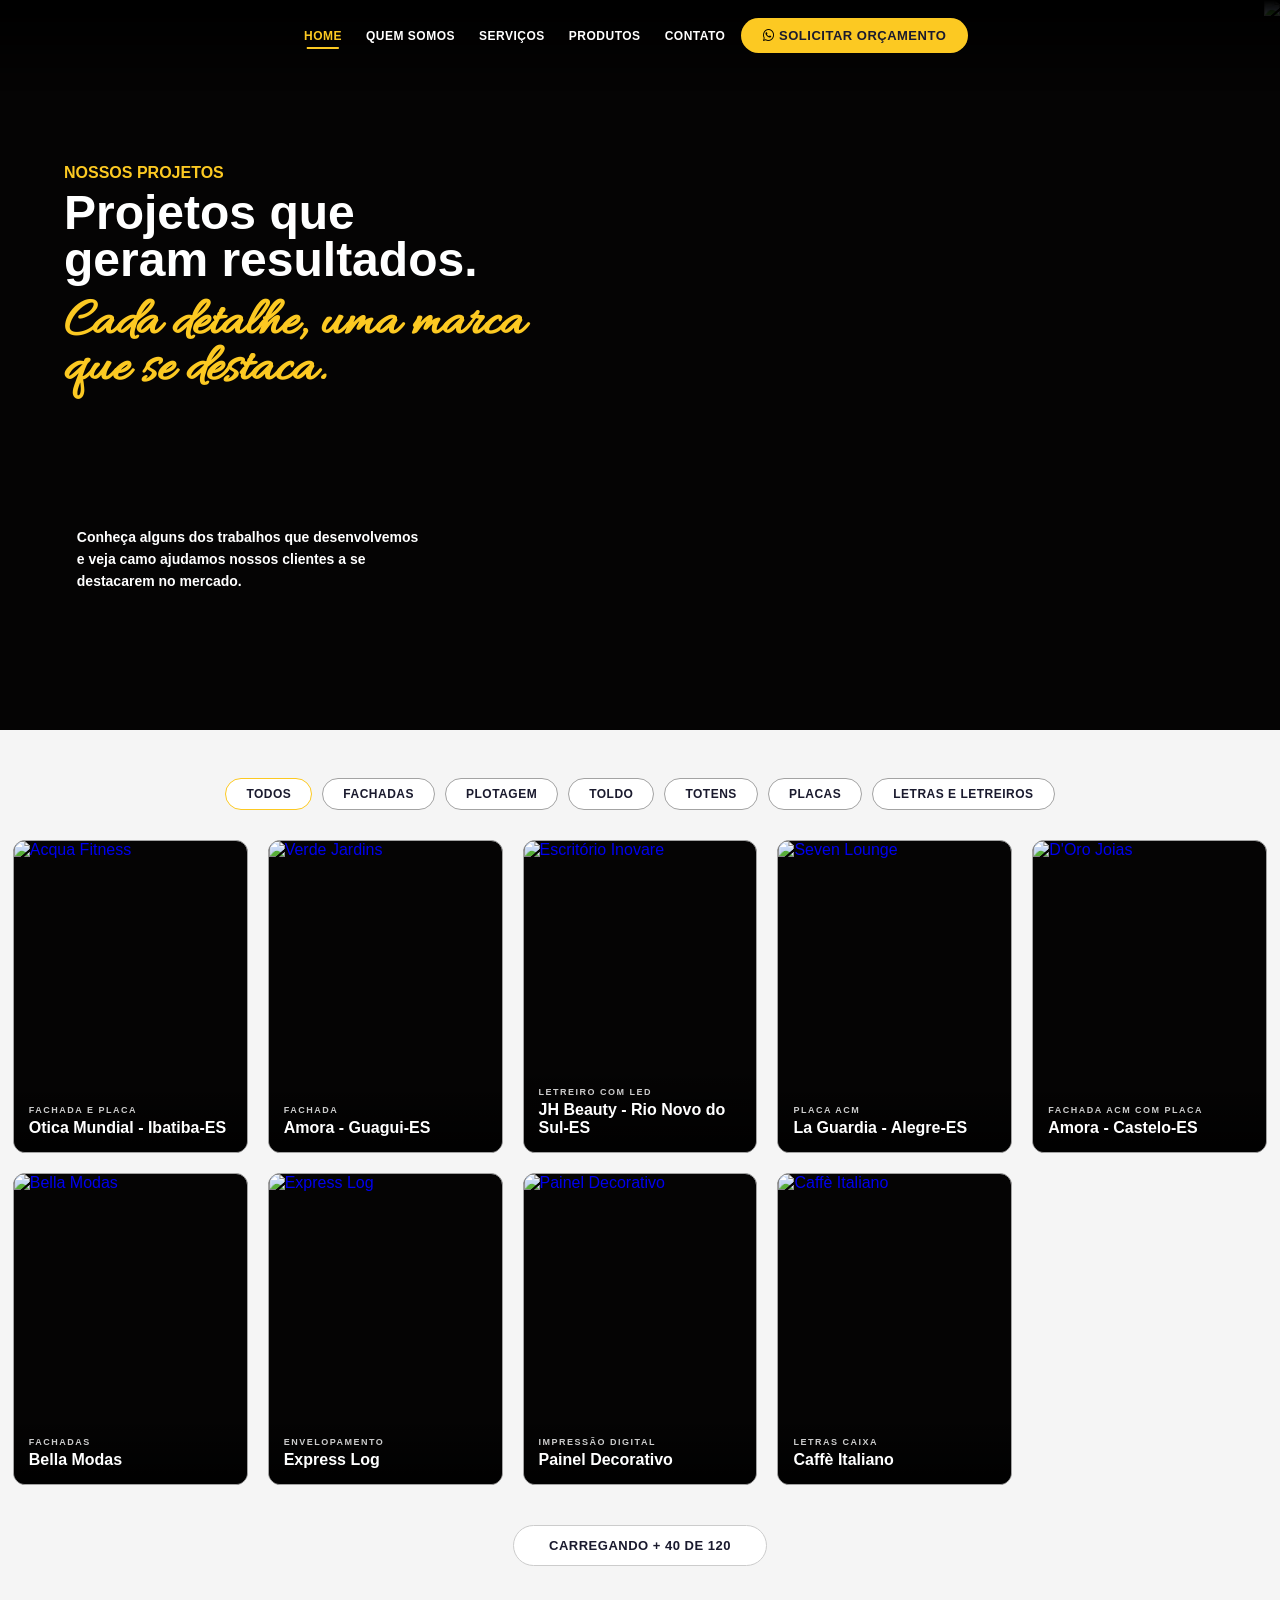
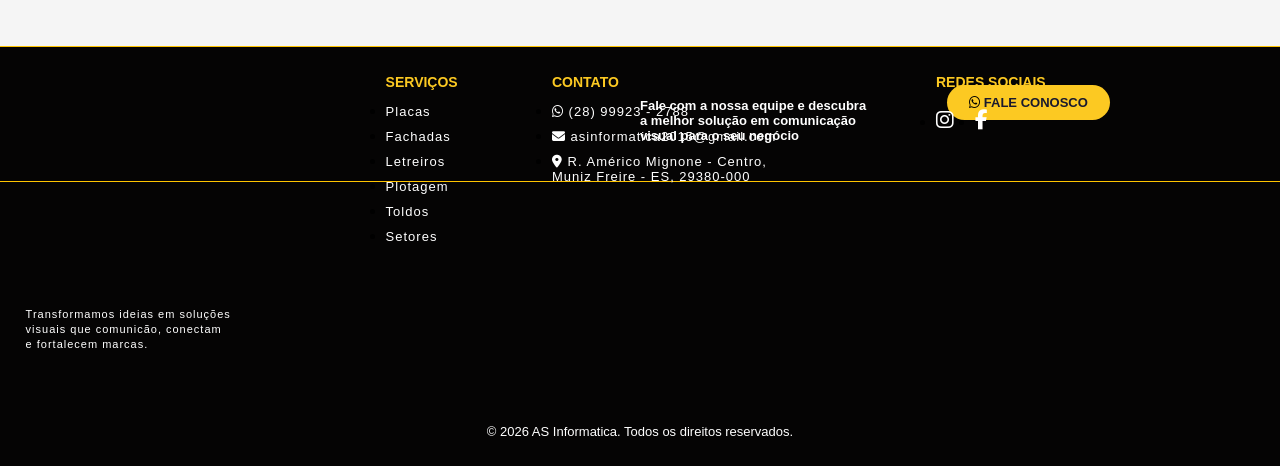
==== 2-comunicação visual projetos e serviços.html @ 256fbb38 "Add files via upload" ====
<!DOCTYPE html>
<html lang="pt-BR">

<head>
  <meta charset="UTF-8">
  <meta name="viewport" content="width=device-width, initial-scale=1.0">
  <title>Projetos comunicação visual</title>

  <link rel="stylesheet" href="./1-ESTILO/SETORES/GERAL/1-CSS/barra navegação.css">
  <link rel="stylesheet" href="./1-ESTILO/SETORES/GERAL/1-CSS/1-estilo geral.css">
  <link rel="stylesheet" href="./1-ESTILO/SETORES/2-COMUNICAÇÃO VISUAL/2-PROJETOS/rodape.css">
  <link rel="stylesheet" href="./1-ESTILO/SETORES/1-CSS/barra navegação.css">
  <link rel="stylesheet" href="./1-ESTILO/SETORES/2-COMUNICAÇÃO VISUAL/2-PROJETOS/1-parte.css">
  <link rel="stylesheet" href="./1-ESTILO/SETORES/2-COMUNICAÇÃO VISUAL/2-PROJETOS/conteiner de img.css">
  <!--bibliotecas-->
  <link rel="stylesheet" href="https://cdnjs.cloudflare.com/ajax/libs/font-awesome/6.5.2/css/all.min.css">
  <link rel="stylesheet" href="https://cdnjs.cloudflare.com/ajax/libs/font-awesome/6.5.1/css/all.min.css">

  <!--FONTES-->
  <link href="https://fonts.googleapis.com/css2?family=Allura&display=swap" rel="stylesheet">

  <base target="_blank">
</head>

<body>
  <!--NAVEGAÇÃO-->
  <nav class="main-nav">
    <div class="main-nav-inner">
      <img class="logo-pagina" src="./IMGs/LOGO COMUNICAÇÂO VISUAL.png" alt="">
      <ul class="nav-links">
        <li><a href="./index.html" class="active">Home</a></li>
        <li><a href="./3-sobre a loja.html">Quem Somos</a></li>
        <li><a href="./2-serviços feitos.html">Serviços</a></li>
        <li><a href="./2-setores.html">Produtos</a></li>
        <li><a href="#footer">Contato</a></li>
        <li><a href="https://wa.me/5528999232788?text=Olá!%20Gostaria%20de%20um%20orçamento." class="cta-btn"><i
              class="fab fa-whatsapp" style="color: #000000;"></i> Solicitar Orçamento</a></li>
      </ul>
    </div>
  </nav>

  <!--INICIO-->
  <div class="inc">
    <img class="fundo-inc" src="./IMGs/SETORES/COMUNICAÇÃO VISUAL/INICIO/fundo-inc.png">

    <div class="frase-inc-txt">
      <h1 class="inc-1">
        NOSSOS PROJETOS
      </h1>
      <h2 class="inc-2">
        Projetos que</br>
        geram resultados.</br>
      </h2>
      <h3 class="inc-3">
        Cada detalhe, uma marca</br>
        que se destaca.
      </h3>
    </div>

    <h3 class="descrição">
      Conheça alguns dos trabalhos que desenvolvemos <br>
      e veja camo ajudamos nossos clientes a se <br>
      destacarem no mercado.
    </h3>
  </div>

  <div class="pt-central">
    <!--conteiner de imagens-->
    <div class="gallery-container">
      <!-- Filtros -->
      <div class="gallery-filters">
        <button class="filter-btn active" data-filter="all">Todos</button>
        <button class="filter-btn" data-filter="fachada">Fachadas</button>
        <button class="filter-btn" data-filter="envelopamento">Plotagem</button>
        <button class="filter-btn" data-filter="toldo">Toldo</button>
        <button class="filter-btn" data-filter="totem">Totens</button>
        <button class="filter-btn" data-filter="placa">Placas</button>
        <button class="filter-btn" data-filter="letra">Letras e Letreiros</button>
      </div>

      <!-- Grid de Imagens -->
      <div class="gallery-grid" id="galleryGrid">
        <!-- Card 1 -->
        <a href="#" class="gallery-card" data-category="fachada">
          <img src="./IMGs/PROJETOS.SERVIÇOS/OTICA MUNDIAL IBATIBA.png" alt="Acqua Fitness">
          <div class="gallery-card-overlay">
            <div class="gallery-card-tag">Fachada e placa</div>
            <h3 class="gallery-card-title">Otica Mundial - Ibatiba-ES</h3>
          </div>
        </a>

        <!-- Card 2 -->
        <a href="#" class="gallery-card" data-category="fachada">
          <img src="./IMGs/PROJETOS.SERVIÇOS/AMORA GUAÇUI.png" alt="Verde Jardins">
          <div class="gallery-card-overlay">
            <div class="gallery-card-tag">Fachada</div>
            <h3 class="gallery-card-title">Amora - Guagui-ES</h3>
          </div>
        </a>

        <!-- Card 3 -->
        <a href="#" class="gallery-card" data-category="letra">
          <img src="./IMGs/PROJETOS.SERVIÇOS/JOICE RIO NOVO.png" alt="Escritório Inovare">
          <div class="gallery-card-overlay">
            <div class="gallery-card-tag">Letreiro com LED</div>
            <h3 class="gallery-card-title">JH Beauty - Rio Novo do Sul-ES</h3>
          </div>
        </a>

        <!-- Card 4 -->
        <a href="#" class="gallery-card" data-category="placa">
          <img src="./IMGs/PROJETOS.SERVIÇOS/LA GUARDIA.jpg" alt="Seven Lounge">
          <div class="gallery-card-overlay">
            <div class="gallery-card-tag">Placa ACM</div>
            <h3 class="gallery-card-title">La Guardia - Alegre-ES</h3>
          </div>
        </a>

        <!-- Card 5 -->
        <a href="#" class="gallery-card" data-category="fachada">
          <img src="./IMGs/PROJETOS.SERVIÇOS/AMORA ALEGRE.jpeg" alt="D'Oro Joias">
          <div class="gallery-card-overlay">
            <div class="gallery-card-tag">Fachada ACM com Placa</div>
            <h3 class="gallery-card-title">Amora - Castelo-ES</h3>
          </div>
        </a>

        <!-- Card 6 -->
        <a href="#" class="gallery-card" data-category="fachada">
          <img src="https://images.unsplash.com/photo-1556742049-0cfed4f6a45d?w=600&h=450&fit=crop" alt="Bella Modas">
          <div class="gallery-card-overlay">
            <div class="gallery-card-tag">Fachadas</div>
            <h3 class="gallery-card-title">Bella Modas</h3>
          </div>
        </a>

        <!-- Card 7 -->
        <a href="#" class="gallery-card" data-category="envelopamento">
          <img src="https://images.unsplash.com/photo-1586528116311-ad8dd3c8310d?w=600&h=450&fit=crop"
            alt="Express Log">
          <div class="gallery-card-overlay">
            <div class="gallery-card-tag">Envelopamento</div>
            <h3 class="gallery-card-title">Express Log</h3>
          </div>
        </a>

        <!-- Card 8 -->
        <a href="#" class="gallery-card" data-category="impressao">
          <img src="https://images.unsplash.com/photo-1541701494587-cb58502866ab?w=600&h=450&fit=crop"
            alt="Painel Decorativo">
          <div class="gallery-card-overlay">
            <div class="gallery-card-tag">Impressão Digital</div>
            <h3 class="gallery-card-title">Painel Decorativo</h3>
          </div>
        </a>

        <!-- Card 9 -->
        <a href="#" class="gallery-card" data-category="letra">
          <img src="https://images.unsplash.com/photo-1554118811-1e0d58224f24?w=600&h=450&fit=crop"
            alt="Caffè Italiano">
          <div class="gallery-card-overlay">
            <div class="gallery-card-tag">Letras Caixa</div>
            <h3 class="gallery-card-title">Caffè Italiano</h3>
          </div>
        </a>
      </div>

      <!-- Botão Carregar Mais -->
      <div class="gallery-load-more">
        <button class="load-more-btn" id="loadMoreBtn">Carregando + 40 de 120</button>
      </div>
    </div>



  <!--RODA PE-->
  <footer class="footer" id="footer">
    <div class="frase-do-balacubaco">

      <img src="./IMGs/RODA PE/FRASE DO BALACU BACO.png" alt="">

      <h1 class="divog">Fale com a nossa equipe e descubra</br>
        a melhor solução em comunicação </br>
        visual para o seu negócio
      </h1>

      <a href="https://wa.me/5528999232788?text=Olá!%20Gostaria%20de%20um%20orçamento." class="fcn-btn"><i
          class="fab fa-whatsapp" style="color: #000000;"></i><strong> FALE CONOSCO</strong></a>
    </div>

    <img class="logo-footer" src="./IMGs/LOGO COMUNICAÇÂO VISUAL.png" alt="">
    <p class="texto-footer">
      Transformamos ideias em soluções</br>
      visuais que comunicão, conectam</br>
      e fortalecem marcas.
    </p>

    <nav class="main-footer">
      <div class="main-footer-inner">
        <ul class="footer-links">
          <h1>SERVIÇOS</h1>
          <li><a href="#">
              <p>Placas</p>
            </a></li>
          <li><a href="#">
              <p>Fachadas</p>
            </a></li>
          <li><a href="#">
              <p>Letreiros</p>
            </a></li>
          <li><a href="#">
              <p>Plotagem</p>
            </a></li>
          <li><a href="#">
              <p>Toldos</p>
            </a></li>
          <li><a href="#">
              <p>Setores</p>
            </a></li>
        </ul>
      </div>
    </nav>

    <nav class="main-footer">
      <div class="main-footer-ct-inner">
        <ul class="footer-links">
          <h1>CONTATO</h1>
          <li><a href="https://wa.me/5528999232788?text=Olá!%20Gostaria%20de%20um%20orçamento.">
              <p><i class="fab fa-whatsapp"></i> (28) 99923 - 2788</p>
            </a></li>
          <li><a href="https://mail.google.com/mail/?view=cm&fs=1&to=asinformatica2015@gmail.com">
              <p><i class="fa-solid fa-envelope"></i> asinformatica2015@gmail.com</p>
            </a></li>
          <li><a
              href="https://www.google.com/maps/place/As+Inform%C3%A1tica/@-20.462648,-41.4161125,17z/data=!4m6!3m5!1s0xbbd2ee4f035f2b:0x9e2e25064c777d03!8m2!3d-20.4624771!4d-41.4142135!16s%2Fg%2F11fmpfjhr2?entry=ttu&g_ep=EgoyMDI2MDcwNy4wIKXMDSoASAFQAw%3D%3D">
              <p><i class="fa-solid fa-location-dot"></i> R. Américo Mignone - Centro, </br> Muniz Freire - ES,
                29380-000 </p>
            </a></li>
        </ul>
      </div>
    </nav>

    <nav class="main-footer">
      <div class="main-footer-rc-inner">
        <ul class="footer-links">
          <h1>REDES SOCIAIS</h1>
          <div>
            <li><a href="">
                <p><i class="fa-brands fa-instagram"></i></p>
              </a></li>
            <li><a href="">
                <p><i class="fa-brands fa-facebook-f"></i></p>
              </a></li>
          </div>
        </ul>
      </div>
    </nav>

    <div class="altoria">
      <p>&copy; 2026 AS Informatica. Todos os direitos reservados.</p>
    </div>
  </footer>
  </div>
  <script src="./1-ESTILO/SETORES/2-JS/nav.js"></script>

  <script>
    // Filtro de categorias
    const filterBtns = document.querySelectorAll('.filter-btn');
    const galleryCards = document.querySelectorAll('.gallery-card');

    filterBtns.forEach(btn => {
      btn.addEventListener('click', () => {
        // Atualiza botão ativo
        filterBtns.forEach(b => b.classList.remove('active'));
        btn.classList.add('active');

        const filter = btn.dataset.filter;

        galleryCards.forEach(card => {
          if (filter === 'all' || card.dataset.category === filter) {
            card.style.display = 'block';
            setTimeout(() => {
              card.style.opacity = '1';
              card.style.transform = 'scale(1)';
            }, 50);
          } else {
            card.style.opacity = '0';
            card.style.transform = 'scale(0.9)';
            setTimeout(() => {
              card.style.display = 'none';
            }, 300);
          }
        });
      });
    });

    // Animação inicial
    galleryCards.forEach((card, index) => {
      card.style.opacity = '0';
      card.style.transform = 'translateY(20px)';
      card.style.transition = 'opacity 0.5s ease, transform 0.5s ease';
      setTimeout(() => {
        card.style.opacity = '1';
        card.style.transform = 'translateY(0)';
      }, index * 100);
    });
  </script>
</body>

</html>
---- 1-ESTILO/SETORES/GERAL/1-CSS/barra navegação.css ----
.main-nav {
    background: var(--barra-nav);
    position: fixed;
    width: 100%;
    height: 10.1%;
    left: 0;
    top: 0;
    z-index: 1000;
  }

  .main-nav-inner {
    display: flex;
    justify-content: space-between;
    align-items: center;
    padding: 0 20px;
    height: 70px;
  }

  /* Logo */
  .logo-pagina {
    margin-left: -1%;
    width: 22%;
    display: flex;
    align-items: center;
    gap: 12px;
    text-decoration: none;
  }

  /* Nav Links */
  .nav-links {
    display: flex;
    list-style: none;
    gap: 8px;
    align-items: center;
    position: absolute;
    left: 20%;
  }

  .nav-links li {
    position: relative;
  }

  .nav-links a {
    text-decoration: none;
    color: var(--letras-barra-nav);
    font-size: 12px;
    font-weight: 600;
    text-transform: uppercase;
    letter-spacing: 0.5px;
    padding: 8px 8px;
    border-radius: 6px;
    transition: all 0.3s ease;
    position: relative;
    font-family: Arial, Helvetica, sans-serif !important;
  }

  .nav-links a::after {
    content: '';
    position: absolute;
    bottom: 2px;
    left: 50%;
    width: 0;
    height: 2px;
    background: var(--laranja);
    transition: all 0.3s ease;
    transform: translateX(-50%);
  }

  .nav-links a:hover {
    color: var(--laranja);
  }

  .nav-links a:hover::after {
    width: 60%;
  }

  .nav-links a.active {
    color: var(--laranja);
  }

  .nav-links a.active::after {
    width: 60%;
  }

  /* CTA Button */
  .cta-btn {
    font-size: 13px !important;

    background: var(--laranja);
    color: var(--letras-escuras) !important;
    padding: 10px 22px !important;
    border-radius: 25px !important;
    transition: all 0.3s ease !important;
    align-items: center;
    text-align: center;

    cursor: pointer;
  }

  .cta-btn::after {
    display: none !important;
  }

  .cta-btn:hover {
    background: var(--laranja-hover);
  }
---- 1-ESTILO/SETORES/GERAL/1-CSS/1-estilo geral.css ----
:root {
    --laranja: rgb(252, 201, 34);
    --laranja-hover: rgb(255, 217, 92);
    --barra-nav: linear-gradient(0, #ffffff00 0%, rgb(0, 0, 0) 100%);
    --letras-barra-nav: rgb(255, 255, 255);
    --fundo: rgb(245, 245, 245);
    --letras-escuras: #1a1a2e;
    --fundo-serviços: rgb(255, 255, 255);
    --divisa-serviços: #e0e0e0;

    --letras-cinzas: #666;
    --letras-brancas: rgb(255, 255, 255);
    --letra-laranja: rgb(252, 201, 34);
    /*--letra-laranja: #EB7601;*/

    --fundo-rodape: rgb(5, 4, 4);
    --borda-botão: 1px solid rgb(163, 163, 163);
    --branco: white;
    --prata: #ccc;
    --preto: black;
    --cobalto: #2a2e38;
    --verde-esmeralda: #4ade80;

    --borda-setores: 7px;
  }

  body {
    background: var(--fundo);
  }

  html {
    scrollbar-width: none;
    -ms-overflow-style: none;
  }

  html::-webkit-scrollbar {
    display: none;
  }
---- 1-ESTILO/SETORES/2-COMUNICAÇÃO VISUAL/2-PROJETOS/rodape.css ----
.footer {
    position: relative;

    /* REMOVIDO: position: absolute; top: 207.4%; left: 0; */
    background: var(--fundo-rodape);
    width: 100%;
    min-height: 400px;
    padding-bottom: 20px;
}

  .footer .frase-do-balacubaco {
    width: 100%;
    height: 32%;

    border-bottom: 1px solid #ffc400;
    border-top: 1px solid #ffc400;

    position: absolute;
    left: 0;
    top: 0;

    border-bottom-right-radius: solid 2px red;
  }

  .footer .frase-do-balacubaco img {
    width: 50%;
    position: absolute;
    left: 0;
    top: 0;
  }

  .footer .frase-do-balacubaco .divog {
    margin-left: 50%;
    margin-top: 4%;

    color: white;
    font-family: Arial, Helvetica, sans-serif;
    font-size: 13px;
  }

  .footer .frase-do-balacubaco .fcn-btn {
    text-decoration: none;
    background: var(--laranja);
    color: var(--letras-escuras) !important;

    padding: 10px 22px !important;
    border-radius: 25px !important;

    transition: all 0.3s ease !important;

    position: absolute;
    top: 28%;
    left: 74%;
    align-items: center;
    text-align: center;

    font-size: 13px !important;
    font-family: Arial, Helvetica, sans-serif;

    cursor: pointer;
  }

  .footer .frase-do-balacubaco .fcn-btn:hover {
    background: var(--laranja-hover);
  }

  /*meio rodape*/
  .logo-footer {
    position: absolute;
    top: 34.2%;
    left: 0;
    width: 25.5%;
  }

  .texto-footer {
    position: absolute;
    top: 59.5%;
    left: 2%;
    color: white;
    font-family: Arial, Helvetica, sans-serif;
    font-size: 11px;
    line-height: 15px;
    letter-spacing: 1px;
  }

  .main-footer-inner {
    position: absolute;
    top: 207.04%;
    left: 0;
    margin-top: -67%;
    margin-left: 27%;
  }

  .main-footer-ct-inner {
    position: absolute;
    top: 207.04%;
    left: 0;
    margin-top: -67%;
    margin-left: 40%;
  }

  .main-footer-rc-inner {
    position: absolute;
    top: 207.04%;
    left: 0;
    margin-top: -67%;
    margin-left: 70%;
  }

  .main-footer-rc-inner .footer-links div {
    display: flex;
    align-items: center;
    gap: 20px;
  }

  .main-footer-rc-inner .footer-links div li a p i {
    font-size: 20px;
  }

  .footer-links h1 {
    color: var(--laranja);

    font-size: 14px;
    font-family: Arial, Helvetica, sans-serif;
  }

  .footer-links p {
    text-decoration: none;

    color: white;
    margin: 8px 0px;
    letter-spacing: 1px;
    font-size: 13px;
    font-family: Arial, Helvetica, sans-serif;
  }

  .footer-links a {
    text-decoration: none;
  }

  .footer .altoria {
    position: absolute;
    top: 93%;
    left: 0%;


    width: 100%;
    height: 7%;

    text-align: center;
  }

  .footer .altoria p {
    margin-top: -1%;
    color: white;
    background: var(--fundo-rodape);

    font-size: 13px;
    font-family: Arial, Helvetica, sans-serif;
  }
---- 1-ESTILO/SETORES/2-COMUNICAÇÃO VISUAL/2-PROJETOS/1-parte.css ----
.inc {
    position: absolute;
    top: 0;
    left: 0;
    background: var(--fundo-rodape);
    width: 100%;
    height: 81.1vh;
    overflow: hidden;
}

.inc .fundo-inc {
    position: absolute;
    top: 0;
    left: 100%;
    transform: translateX(-100%);
    height: 100%;
}

  .inc .frase-inc-txt {
    position: absolute;
    top: 21%;
    left: 5%;
  }

  .inc .frase-inc-txt .inc-1 {
    font-family: Arial, Helvetica, sans-serif;
    font-size: 12pt;
    color: var(--laranja);
  }

  .inc .frase-inc-txt .inc-2 {
    margin-top: -0.5%;
    font-family: Arial, Helvetica, sans-serif;
    color: var(--branco);
    font-size: 36pt;
    line-height: 35pt;
  }

  .inc .frase-inc-txt .inc-3 {
    font-family: "allura", cursive;
    color: var(--laranja);
    font-size: 40pt;
    margin-top: -5%;
    line-height: 35pt;
  }

  .inc .descrição {
    position: absolute;
    top: 70.2%;
    left: 0;
    margin-left: 6%;
    color: white;
    font-size: 14px;
    font-family: Arial, Helvetica, sans-serif;
    line-height: 22px;
  }

.inc .ns-inc-btn {
    position: absolute;
    top: 81.4%;
    left: 0;
    margin-left: 6%;
    font-size: 11px !important;

    border: none;

    background: var(--laranja);
    color: var(--letras-escuras) !important;
    padding: 10px 12px !important;
    border-radius: 25px !important;
    transition: all 0.3s ease !important;
    align-items: center;
    text-align: center;

    cursor: pointer;
}

.inc .ns-inc-btn:hover {
    background: var(--laranja-hover);
    scale: 1.05;
}

.inc .vnp-inc-btn {
    position: absolute;
    top: 81.4%;
    left: 0;
    margin-left: 22%;
    font-size: 11px !important;

    border: 1px solid rgb(163, 163, 163);

    background: var(--fundo-rodape);
    color: var(--letras-brancas) !important;
    padding: 10px 12px !important;
    border-radius: 25px !important;
    transition: all 0.3s ease !important;
    align-items: center;
    text-align: center;

    cursor: pointer;
}

.inc .vnp-inc-btn:hover {
    background: var(--fundo-rodape);
    scale: 1.05;
}
---- 1-ESTILO/SETORES/2-COMUNICAÇÃO VISUAL/2-PROJETOS/conteiner de img.css ----
.pt-central {
    position: absolute;
    top: 82%;
    left: 0;
    width: 100%;
}

.gallery-container {
    position: relative;
    width: 98%;
    margin: 0 auto;
    padding: 40px 0;
    /* REMOVIDO: position: absolute; top: 86%; left: 1%; */
    font-family: 'Gill Sans', 'Gill Sans MT', Calibri, 'Trebuchet MS', sans-serif;
}

.gallery-filters {
    display: flex;
    flex-wrap: wrap;
    gap: 10px;
    justify-content: center;
    margin-bottom: 30px;
}

.filter-btn {
    padding: 8px 20px;
    border: var(--borda-botão);
    border-radius: 20px;
    background: var(--branco);
    color: var(--letras-escuras);
    font-size: 12px;
    font-weight: 600;
    text-transform: uppercase;
    letter-spacing: 0.5px;
    cursor: pointer;
    transition: all 0.3s ease;
    text-decoration: none;
    display: inline-block;
}

.filter-btn:hover,
.filter-btn.active {
    border-color: var(--laranja);
}

.gallery-grid {
    display: grid;
    grid-template-columns: repeat(5, 1fr);
    gap: 20px;
}

.gallery-card {
    position: relative;
    border-radius: 12px;
    overflow: hidden;
    cursor: pointer;
    transition: transform 0.3s ease, box-shadow 0.3s ease;
    text-decoration: none;
    display: block;
    background: var(--fundo-rodape);
    border: var(--borda-botão);
    aspect-ratio: 3/4;
}

.gallery-card:hover {
    transform: translateY(-5px);
    box-shadow: 0 15px 40px rgba(0, 0, 0, 0.3);
}

.gallery-card img {
    width: 100%;
    height: 100%;
    object-fit: cover;
    display: block;
    transition: transform 0.4s ease;
}

.gallery-card:hover img {
    transform: scale(1.05);
}

.gallery-card-overlay {
    position: absolute;
    bottom: 0;
    left: 0;
    right: 0;
    padding: 20px 15px 15px;
    background: linear-gradient(to top, rgba(0,0,0,0.85) 0%, rgba(0,0,0,0.4) 60%, transparent 100%);
    color: var(--letras-brancas);
}

.gallery-card-tag {
    font-size: 9px;
    font-weight: 700;
    text-transform: uppercase;
    letter-spacing: 1.5px;
    color: var(--prata);
    margin-bottom: 4px;
}

.gallery-card-title {
    font-size: 16px;
    font-weight: 600;
    color: var(--letras-brancas);
    margin: 0;
}

.gallery-load-more {
    text-align: center;
    margin-top: 40px;
    margin-bottom: 40px;
}

.load-more-btn {
    padding: 12px 35px;
    border: 1px solid var(--prata);
    border-radius: 25px;
    background: var(--branco);
    color: var(--letras-escuras);
    font-size: 13px;
    font-weight: 600;
    cursor: pointer;
    transition: all 0.3s ease;
    text-transform: uppercase;
    letter-spacing: 0.5px;
}

.load-more-btn:hover {
    border-color: var(--laranja);
}

@media (max-width: 900px) {
    .gallery-grid {
        grid-template-columns: repeat(2, 1fr);
    }
}

@media (max-width: 600px) {
    .gallery-grid {
        grid-template-columns: 1fr;
    }
    .gallery-filters {
        gap: 6px;
    }
    .filter-btn {
        padding: 6px 14px;
        font-size: 10px;
    }
}
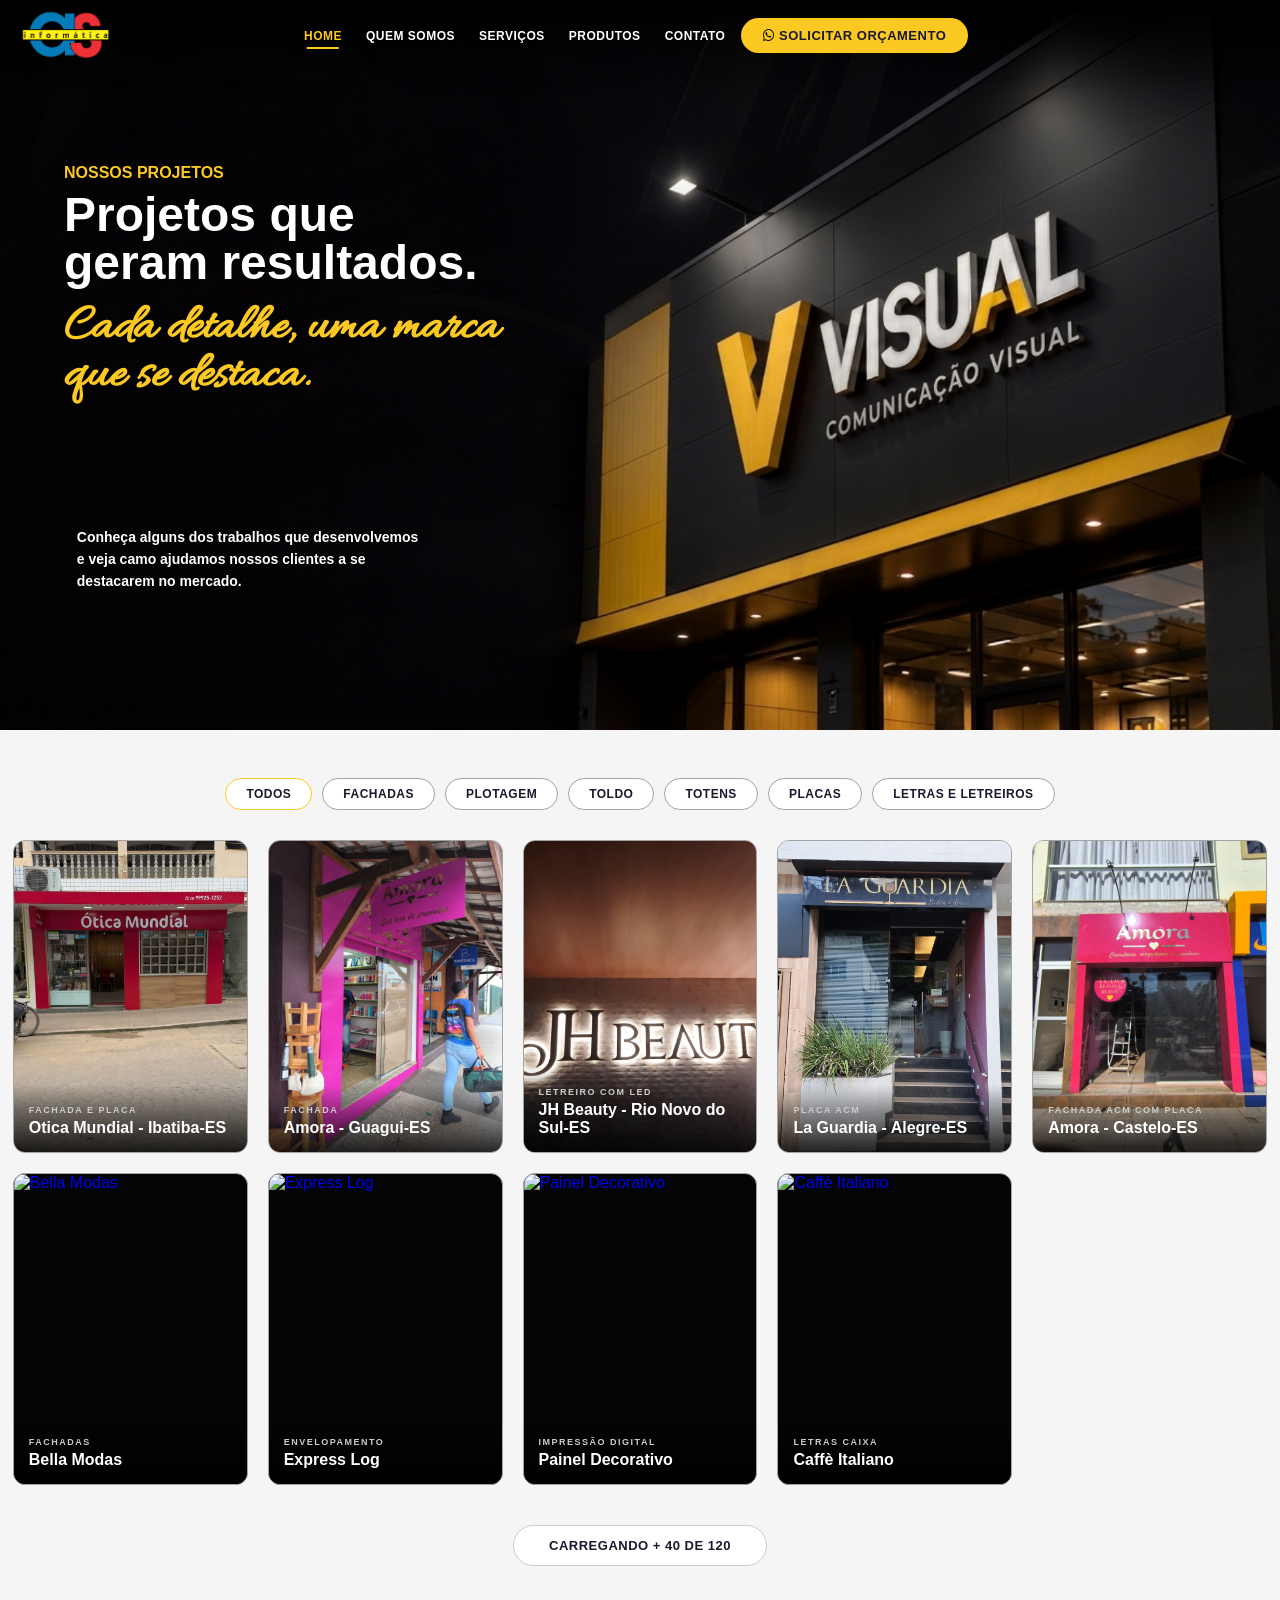
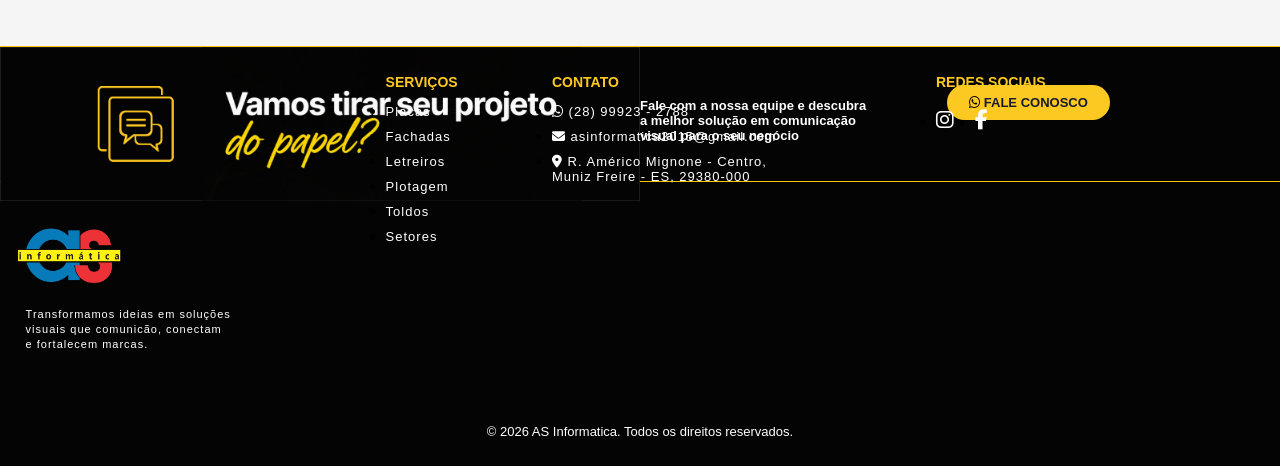
==== commit 672c8407: "Add files via upload" ====
--- a/2-comunicação visual projetos e serviços.html
+++ b/2-comunicação visual projetos e serviços.html
@@ -27,6 +27,11 @@
   <nav class="main-nav">
     <div class="main-nav-inner">
       <img class="logo-pagina" src="./IMGs/LOGO COMUNICAÇÂO VISUAL.png" alt="">
+      <button class="menu-toggle" onclick="toggleMenu()" aria-label="Abrir menu">
+    <span></span>
+    <span></span>
+    <span></span>
+</button>
       <ul class="nav-links">
         <li><a href="./index.html" class="active">Home</a></li>
         <li><a href="./3-sobre a loja.html">Quem Somos</a></li>
@@ -261,7 +266,7 @@
     </div>
   </footer>
   </div>
-  <script src="./1-ESTILO/SETORES/2-JS/nav.js"></script>
+  <script src="./1-ESTILO/SETORES/GERAL/2-JS/nav.js"></script>
 
   <script>
     // Filtro de categorias
--- a/1-ESTILO/SETORES/GERAL/1-CSS/barra navegação.css
+++ b/1-ESTILO/SETORES/GERAL/1-CSS/barra navegação.css
@@ -1,4 +1,4 @@
-  .main-nav {
+.main-nav {
     background: var(--barra-nav);
     position: fixed;
     width: 100%;
@@ -6,41 +6,41 @@
     left: 0;
     top: 0;
     z-index: 1000;
-  }
-
-  .main-nav-inner {
+}
+
+.main-nav-inner {
     display: flex;
     justify-content: space-between;
     align-items: center;
     padding: 0 20px;
     height: 70px;
-  }
-
-  /* Logo */
-  .logo-pagina {
+}
+
+/* Logo */
+.logo-pagina {
     margin-left: -1%;
     width: 22%;
     display: flex;
     align-items: center;
     gap: 12px;
     text-decoration: none;
-  }
-
-  /* Nav Links */
-  .nav-links {
+}
+
+/* Nav Links */
+.nav-links {
     display: flex;
     list-style: none;
     gap: 8px;
     align-items: center;
     position: absolute;
     left: 20%;
-  }
-
-  .nav-links li {
+}
+
+.nav-links li {
     position: relative;
-  }
-
-  .nav-links a {
+}
+
+.nav-links a {
     text-decoration: none;
     color: var(--letras-barra-nav);
     font-size: 12px;
@@ -52,9 +52,9 @@
     transition: all 0.3s ease;
     position: relative;
     font-family: Arial, Helvetica, sans-serif !important;
-  }
-
-  .nav-links a::after {
+}
+
+.nav-links a::after {
     content: '';
     position: absolute;
     bottom: 2px;
@@ -64,28 +64,27 @@
     background: var(--laranja);
     transition: all 0.3s ease;
     transform: translateX(-50%);
-  }
-
-  .nav-links a:hover {
+}
+
+.nav-links a:hover {
     color: var(--laranja);
-  }
-
-  .nav-links a:hover::after {
+}
+
+.nav-links a:hover::after {
     width: 60%;
-  }
-
-  .nav-links a.active {
+}
+
+.nav-links a.active {
     color: var(--laranja);
-  }
-
-  .nav-links a.active::after {
+}
+
+.nav-links a.active::after {
     width: 60%;
-  }
-
-  /* CTA Button */
-  .cta-btn {
+}
+
+/* CTA Button */
+.cta-btn {
     font-size: 13px !important;
-
     background: var(--laranja);
     color: var(--letras-escuras) !important;
     padding: 10px 22px !important;
@@ -93,14 +92,152 @@
     transition: all 0.3s ease !important;
     align-items: center;
     text-align: center;
-
     cursor: pointer;
-  }
-
-  .cta-btn::after {
+}
+
+.cta-btn::after {
     display: none !important;
-  }
-
-  .cta-btn:hover {
+}
+
+.cta-btn:hover {
     background: var(--laranja-hover);
-  }+}
+
+/* ========== MENU MOBILE (HAMBÚRGUER) ========== */
+
+.menu-toggle {
+    display: none;
+    flex-direction: column;
+    justify-content: center;
+    align-items: center;
+    width: 36px;
+    height: 36px;
+    background: transparent;
+    border: none;
+    cursor: pointer;
+    z-index: 1100;
+    gap: 5px;
+    padding: 0;
+}
+
+.menu-toggle span {
+    display: block;
+    width: 24px;
+    height: 2px;
+    background: var(--letras-brancas);
+    border-radius: 2px;
+    transition: all 0.3s ease;
+}
+
+.menu-toggle.active span:nth-child(1) {
+    transform: rotate(45deg) translate(5px, 5px);
+}
+
+.menu-toggle.active span:nth-child(2) {
+    opacity: 0;
+}
+
+.menu-toggle.active span:nth-child(3) {
+    transform: rotate(-45deg) translate(5px, -5px);
+}
+
+/* ========== RESPONSIVO ========== */
+
+@media (max-width: 1023px) {
+    .main-nav-inner {
+        padding: 0 15px;
+    }
+    .logo-pagina {
+        width: 18%;
+    }
+    .nav-links {
+        left: 18%;
+        gap: 4px;
+    }
+    .nav-links a {
+        font-size: 11px;
+        padding: 6px 6px;
+    }
+    .cta-btn {
+        font-size: 11px !important;
+        padding: 8px 16px !important;
+    }
+}
+
+@media (max-width: 767px) {
+    .main-nav {
+        height: 60px;
+    }
+    .main-nav-inner {
+        height: 60px;
+        padding: 0 15px;
+    }
+    .logo-pagina {
+        width: 140px;
+        margin-left: 0;
+    }
+    .menu-toggle {
+        display: flex;
+    }
+    .nav-links {
+        position: fixed;
+        top: 60px;
+        left: 0;
+        width: 100%;
+        height: calc(100vh - 60px);
+        background: rgba(0, 0, 0, 0.95);
+        backdrop-filter: blur(10px);
+        flex-direction: column;
+        justify-content: flex-start;
+        align-items: center;
+        gap: 0;
+        padding-top: 40px;
+        transform: translateX(100%);
+        transition: transform 0.4s ease;
+        z-index: 999;
+    }
+    .nav-links.active {
+        transform: translateX(0);
+    }
+    .nav-links li {
+        width: 100%;
+        text-align: center;
+    }
+    .nav-links a {
+        display: block;
+        font-size: 16px;
+        padding: 16px 20px;
+        width: 100%;
+    }
+    .nav-links a::after {
+        bottom: 10px;
+    }
+    .cta-btn {
+        margin-top: 10px;
+        font-size: 14px !important;
+        padding: 12px 28px !important;
+    }
+    .cta-btn::after {
+        display: none !important;
+    }
+}
+
+@media (max-width: 479px) {
+    .main-nav {
+        height: 55px;
+    }
+    .main-nav-inner {
+        height: 55px;
+    }
+    .nav-links {
+        top: 55px;
+        height: calc(100vh - 55px);
+    }
+    .logo-pagina {
+        width: 120px;
+    }
+    .nav-links a {
+        font-size: 15px;
+        padding: 14px 20px;
+    }
+}
--- a/1-ESTILO/SETORES/GERAL/1-CSS/1-estilo geral.css
+++ b/1-ESTILO/SETORES/GERAL/1-CSS/1-estilo geral.css
@@ -1,4 +1,4 @@
-  :root {
+:root {
     --laranja: rgb(252, 201, 34);
     --laranja-hover: rgb(255, 217, 92);
     --barra-nav: linear-gradient(0, #ffffff00 0%, rgb(0, 0, 0) 100%);
@@ -22,17 +22,25 @@
     --verde-esmeralda: #4ade80;
 
     --borda-setores: 7px;
-  }
+}
 
-  body {
+body {
     background: var(--fundo);
-  }
+}
 
-  html {
+html {
     scrollbar-width: none;
     -ms-overflow-style: none;
-  }
+}
 
-  html::-webkit-scrollbar {
+html::-webkit-scrollbar {
     display: none;
-  }+}
+
+/* ========== RESPONSIVO GLOBAL ========== */
+
+@media (max-width: 767px) {
+    body {
+        overflow-x: hidden;
+    }
+}
--- a/1-ESTILO/SETORES/2-COMUNICAÇÃO VISUAL/2-PROJETOS/rodape.css
+++ b/1-ESTILO/SETORES/2-COMUNICAÇÃO VISUAL/2-PROJETOS/rodape.css
@@ -1,78 +1,67 @@
 .footer {
     position: relative;
-
-    /* REMOVIDO: position: absolute; top: 207.4%; left: 0; */
     background: var(--fundo-rodape);
     width: 100%;
     min-height: 400px;
     padding-bottom: 20px;
 }
 
-  .footer .frase-do-balacubaco {
+.footer .frase-do-balacubaco {
     width: 100%;
     height: 32%;
-
     border-bottom: 1px solid #ffc400;
     border-top: 1px solid #ffc400;
-
     position: absolute;
     left: 0;
     top: 0;
-
     border-bottom-right-radius: solid 2px red;
-  }
-
-  .footer .frase-do-balacubaco img {
+}
+
+.footer .frase-do-balacubaco img {
     width: 50%;
     position: absolute;
     left: 0;
     top: 0;
-  }
-
-  .footer .frase-do-balacubaco .divog {
+}
+
+.footer .frase-do-balacubaco .divog {
     margin-left: 50%;
     margin-top: 4%;
-
     color: white;
     font-family: Arial, Helvetica, sans-serif;
     font-size: 13px;
-  }
-
-  .footer .frase-do-balacubaco .fcn-btn {
+}
+
+.footer .frase-do-balacubaco .fcn-btn {
     text-decoration: none;
     background: var(--laranja);
     color: var(--letras-escuras) !important;
-
     padding: 10px 22px !important;
     border-radius: 25px !important;
-
     transition: all 0.3s ease !important;
-
     position: absolute;
     top: 28%;
     left: 74%;
     align-items: center;
     text-align: center;
-
     font-size: 13px !important;
     font-family: Arial, Helvetica, sans-serif;
-
     cursor: pointer;
-  }
-
-  .footer .frase-do-balacubaco .fcn-btn:hover {
+}
+
+.footer .frase-do-balacubaco .fcn-btn:hover {
     background: var(--laranja-hover);
-  }
-
-  /*meio rodape*/
-  .logo-footer {
+}
+
+/*meio rodape*/
+.logo-footer {
     position: absolute;
     top: 34.2%;
     left: 0;
     width: 25.5%;
-  }
-
-  .texto-footer {
+}
+
+.texto-footer {
     position: absolute;
     top: 59.5%;
     left: 2%;
@@ -81,80 +70,211 @@
     font-size: 11px;
     line-height: 15px;
     letter-spacing: 1px;
-  }
-
-  .main-footer-inner {
+}
+
+.main-footer-inner {
     position: absolute;
     top: 207.04%;
     left: 0;
     margin-top: -67%;
     margin-left: 27%;
-  }
-
-  .main-footer-ct-inner {
+}
+
+.main-footer-ct-inner {
     position: absolute;
     top: 207.04%;
     left: 0;
     margin-top: -67%;
     margin-left: 40%;
-  }
-
-  .main-footer-rc-inner {
+}
+
+.main-footer-rc-inner {
     position: absolute;
     top: 207.04%;
     left: 0;
     margin-top: -67%;
     margin-left: 70%;
-  }
-
-  .main-footer-rc-inner .footer-links div {
+}
+
+.main-footer-rc-inner .footer-links div {
     display: flex;
     align-items: center;
     gap: 20px;
-  }
-
-  .main-footer-rc-inner .footer-links div li a p i {
+}
+
+.main-footer-rc-inner .footer-links div li a p i {
     font-size: 20px;
-  }
-
-  .footer-links h1 {
+}
+
+.footer-links h1 {
     color: var(--laranja);
-
     font-size: 14px;
     font-family: Arial, Helvetica, sans-serif;
-  }
-
-  .footer-links p {
+}
+
+.footer-links p {
     text-decoration: none;
-
     color: white;
     margin: 8px 0px;
     letter-spacing: 1px;
     font-size: 13px;
     font-family: Arial, Helvetica, sans-serif;
-  }
-
-  .footer-links a {
+}
+
+.footer-links a {
     text-decoration: none;
-  }
-
-  .footer .altoria {
+}
+
+.footer .altoria {
     position: absolute;
     top: 93%;
     left: 0%;
-
-
     width: 100%;
     height: 7%;
-
     text-align: center;
-  }
-
-  .footer .altoria p {
+}
+
+.footer .altoria p {
     margin-top: -1%;
     color: white;
     background: var(--fundo-rodape);
-
     font-size: 13px;
     font-family: Arial, Helvetica, sans-serif;
-  }+}
+
+/* ========== RESPONSIVO ========== */
+
+@media (max-width: 1023px) {
+    .footer .frase-do-balacubaco {
+        height: 25%;
+    }
+    .footer .frase-do-balacubaco img {
+        width: 40%;
+    }
+    .footer .frase-do-balacubaco .divog {
+        margin-left: 42%;
+        font-size: 12px;
+    }
+    .footer .frase-do-balacubaco .fcn-btn {
+        left: 68%;
+        font-size: 12px !important;
+        padding: 8px 16px !important;
+    }
+    .logo-footer {
+        width: 20%;
+        top: 30%;
+    }
+    .texto-footer {
+        top: 52%;
+        font-size: 10px;
+    }
+    .main-footer-inner {
+        margin-left: 24%;
+    }
+    .main-footer-ct-inner {
+        margin-left: 45%;
+    }
+    .main-footer-rc-inner {
+        margin-left: 72%;
+    }
+}
+
+@media (max-width: 767px) {
+    .footer {
+        padding: 30px 20px 60px;
+    }
+    .footer .frase-do-balacubaco {
+        position: relative;
+        height: auto;
+        padding: 20px;
+        text-align: center;
+    }
+    .footer .frase-do-balacubaco img {
+        position: relative;
+        width: 80%;
+        max-width: 300px;
+        left: auto;
+        top: auto;
+        display: block;
+        margin: 0 auto 15px;
+    }
+    .footer .frase-do-balacubaco .divog {
+        margin: 0;
+        font-size: 14px;
+        line-height: 20px;
+    }
+    .footer .frase-do-balacubaco .fcn-btn {
+        position: relative;
+        top: auto;
+        left: auto;
+        display: inline-block;
+        margin-top: 15px;
+        font-size: 12px !important;
+        padding: 10px 20px !important;
+    }
+    .logo-footer {
+        position: relative;
+        top: auto;
+        left: auto;
+        width: 40%;
+        max-width: 180px;
+        display: block;
+        margin: 30px auto 15px;
+    }
+    .texto-footer {
+        position: relative;
+        top: auto;
+        left: auto;
+        text-align: center;
+        margin: 0 0 25px 0;
+        font-size: 12px;
+        line-height: 18px;
+    }
+    .main-footer,
+    .main-footer-inner,
+    .main-footer-ct-inner,
+    .main-footer-rc-inner {
+        position: relative !important;
+        top: auto !important;
+        left: auto !important;
+        margin: 0 0 25px 0 !important;
+        text-align: center;
+    }
+    .main-footer-rc-inner .footer-links div {
+        justify-content: center;
+    }
+    .footer-links h1 {
+        font-size: 16px;
+        margin-bottom: 10px;
+    }
+    .footer-links p {
+        font-size: 14px;
+    }
+    .footer .altoria {
+        position: relative;
+        top: auto;
+        left: auto;
+        margin-top: 20px;
+        padding-top: 15px;
+        border-top: 1px solid rgba(255,255,255,0.1);
+    }
+    .footer .altoria p {
+        margin: 0;
+        font-size: 12px;
+    }
+}
+
+@media (max-width: 479px) {
+    .footer .frase-do-balacubaco .divog {
+        font-size: 12px;
+    }
+    .logo-footer {
+        width: 50%;
+    }
+    .footer-links h1 {
+        font-size: 14px;
+    }
+    .footer-links p {
+        font-size: 12px;
+    }
+}
--- a/1-ESTILO/SETORES/2-COMUNICAÇÃO VISUAL/2-PROJETOS/1-parte.css
+++ b/1-ESTILO/SETORES/2-COMUNICAÇÃO VISUAL/2-PROJETOS/1-parte.css
@@ -4,7 +4,7 @@
     left: 0;
     background: var(--fundo-rodape);
     width: 100%;
-    height: 81.1vh;
+    height: 81.1%;
     overflow: hidden;
 }
 
@@ -16,35 +16,35 @@
     height: 100%;
 }
 
-  .inc .frase-inc-txt {
+.inc .frase-inc-txt {
     position: absolute;
     top: 21%;
     left: 5%;
-  }
-
-  .inc .frase-inc-txt .inc-1 {
+}
+
+.inc .frase-inc-txt .inc-1 {
     font-family: Arial, Helvetica, sans-serif;
-    font-size: 12pt;
+    font-size: 16px;
     color: var(--laranja);
-  }
-
-  .inc .frase-inc-txt .inc-2 {
+}
+
+.inc .frase-inc-txt .inc-2 {
     margin-top: -0.5%;
     font-family: Arial, Helvetica, sans-serif;
     color: var(--branco);
-    font-size: 36pt;
-    line-height: 35pt;
-  }
-
-  .inc .frase-inc-txt .inc-3 {
+    font-size: 48px;
+    line-height: 48px;
+}
+
+.inc .frase-inc-txt .inc-3 {
     font-family: "allura", cursive;
     color: var(--laranja);
-    font-size: 40pt;
+    font-size: 50px;
     margin-top: -5%;
-    line-height: 35pt;
-  }
-
-  .inc .descrição {
+    line-height: 48px;
+}
+
+.inc .descrição {
     position: absolute;
     top: 70.2%;
     left: 0;
@@ -53,7 +53,7 @@
     font-size: 14px;
     font-family: Arial, Helvetica, sans-serif;
     line-height: 22px;
-  }
+}
 
 .inc .ns-inc-btn {
     position: absolute;
@@ -61,9 +61,7 @@
     left: 0;
     margin-left: 6%;
     font-size: 11px !important;
-
     border: none;
-
     background: var(--laranja);
     color: var(--letras-escuras) !important;
     padding: 10px 12px !important;
@@ -71,7 +69,6 @@
     transition: all 0.3s ease !important;
     align-items: center;
     text-align: center;
-
     cursor: pointer;
 }
 
@@ -86,9 +83,7 @@
     left: 0;
     margin-left: 22%;
     font-size: 11px !important;
-
     border: 1px solid rgb(163, 163, 163);
-
     background: var(--fundo-rodape);
     color: var(--letras-brancas) !important;
     padding: 10px 12px !important;
@@ -96,11 +91,119 @@
     transition: all 0.3s ease !important;
     align-items: center;
     text-align: center;
-
     cursor: pointer;
 }
 
 .inc .vnp-inc-btn:hover {
     background: var(--fundo-rodape);
     scale: 1.05;
+}
+
+/* ========== RESPONSIVO ========== */
+
+@media (max-width: 1023px) {
+    .inc .frase-inc-txt .inc-2 {
+        font-size: 38px;
+        line-height: 38px;
+    }
+    .inc .frase-inc-txt .inc-3 {
+        font-size: 40px;
+        line-height: 40px;
+        margin-top: -3%;
+    }
+    .inc .descrição {
+        font-size: 13px;
+        line-height: 20px;
+        top: 72%;
+    }
+    .inc .ns-inc-btn,
+    .inc .vnp-inc-btn {
+        font-size: 10px !important;
+        padding: 8px 10px !important;
+    }
+    .inc .vnp-inc-btn {
+        margin-left: 30%;
+    }
+}
+
+@media (max-width: 767px) {
+    .inc {
+        position: relative;
+        height: auto;
+        min-height: 340px;
+        padding-bottom: 40px;
+    }
+    .inc .fundo-inc {
+        width: 100%;
+        object-fit: cover;
+        left: 0;
+        transform: none;
+    }
+    .inc .frase-inc-txt {
+        position: relative;
+        top: auto;
+        left: auto;
+        padding: 50px 20px 0;
+    }
+    .inc .frase-inc-txt .inc-1 {
+        font-size: 14px;
+    }
+    .inc .frase-inc-txt .inc-2 {
+        font-size: 28px;
+        line-height: 30px;
+        margin-top: 5px;
+    }
+    .inc .frase-inc-txt .inc-3 {
+        font-size: 32px;
+        line-height: 32px;
+        margin-top: 5px;
+    }
+    .inc .descrição {
+        position: relative;
+        top: auto;
+        left: auto;
+        margin: 20px 20px 0;
+        font-size: 13px;
+        line-height: 20px;
+    }
+    .inc .ns-inc-btn,
+    .inc .vnp-inc-btn {
+        position: relative;
+        top: auto;
+        left: auto;
+        display: inline-block;
+        margin: 20px 10px 0 20px;
+        font-size: 11px !important;
+        padding: 10px 14px !important;
+    }
+    .inc .vnp-inc-btn {
+        margin-left: 10px;
+    }
+}
+
+@media (max-width: 479px) {
+    .inc {
+        min-height: 300px;
+    }
+    .inc .frase-inc-txt .inc-2 {
+        font-size: 22px;
+        line-height: 24px;
+    }
+    .inc .frase-inc-txt .inc-3 {
+        font-size: 26px;
+        line-height: 26px;
+    }
+    .inc .descrição {
+        font-size: 12px;
+    }
+    .inc .ns-inc-btn,
+    .inc .vnp-inc-btn {
+        display: block;
+        width: fit-content;
+        margin: 15px auto 0;
+        text-align: center;
+    }
+    .inc .vnp-inc-btn {
+        margin: 10px auto 0;
+    }
 }
--- a/1-ESTILO/SETORES/2-COMUNICAÇÃO VISUAL/2-PROJETOS/conteiner de img.css
+++ b/1-ESTILO/SETORES/2-COMUNICAÇÃO VISUAL/2-PROJETOS/conteiner de img.css
@@ -10,7 +10,6 @@
     width: 98%;
     margin: 0 auto;
     padding: 40px 0;
-    /* REMOVIDO: position: absolute; top: 86%; left: 1%; */
     font-family: 'Gill Sans', 'Gill Sans MT', Calibri, 'Trebuchet MS', sans-serif;
 }
 
@@ -129,9 +128,70 @@
     border-color: var(--laranja);
 }
 
-@media (max-width: 900px) {
+/* ========== RESPONSIVO ========== */
+
+@media (max-width: 1023px) {
+    .pt-central {
+        top: 78%;
+    }
+    .gallery-grid {
+        grid-template-columns: repeat(4, 1fr);
+        gap: 16px;
+    }
+    .gallery-card-title {
+        font-size: 14px;
+    }
+    .gallery-card-overlay {
+        padding: 16px 12px 12px;
+    }
+}
+
+@media (max-width: 899px) {
+    .gallery-grid {
+        grid-template-columns: repeat(3, 1fr);
+    }
+}
+
+@media (max-width: 767px) {
+    .pt-central {
+        position: relative;
+        top: auto;
+        left: auto;
+        width: 100%;
+        padding: 20px 0 40px;
+    }
+    .gallery-container {
+        width: 92%;
+        padding: 20px 0;
+    }
+    .gallery-filters {
+        gap: 8px;
+        margin-bottom: 20px;
+    }
+    .filter-btn {
+        padding: 6px 16px;
+        font-size: 11px;
+    }
     .gallery-grid {
         grid-template-columns: repeat(2, 1fr);
+        gap: 12px;
+    }
+    .gallery-card-overlay {
+        padding: 14px 10px 10px;
+    }
+    .gallery-card-tag {
+        font-size: 8px;
+    }
+    .gallery-card-title {
+        font-size: 13px;
+    }
+    .gallery-load-more {
+        margin-top: 30px;
+        margin-bottom: 30px;
+    }
+    .load-more-btn {
+        padding: 10px 28px;
+        font-size: 12px;
     }
 }
 
@@ -146,4 +206,13 @@
         padding: 6px 14px;
         font-size: 10px;
     }
+}
+
+@media (max-width: 479px) {
+    .gallery-container {
+        width: 90%;
+    }
+    .gallery-card-title {
+        font-size: 14px;
+    }
 }
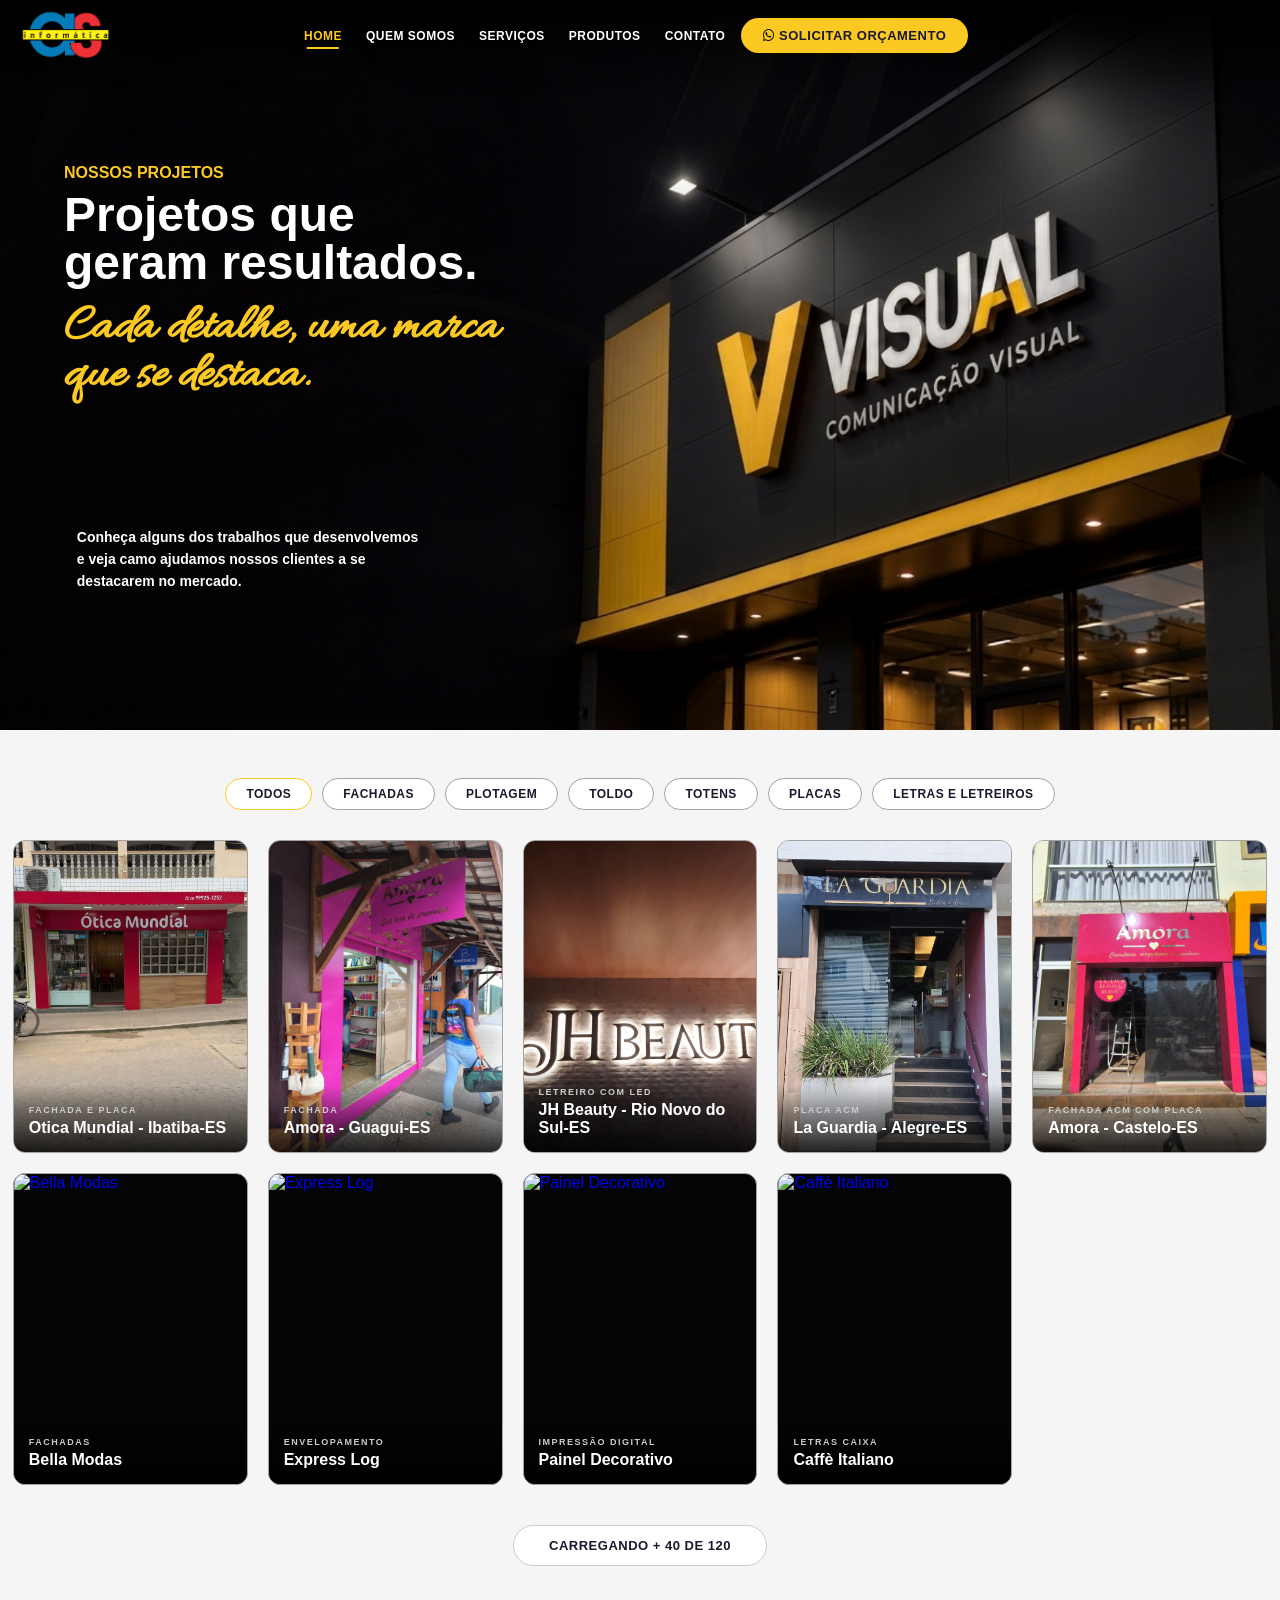
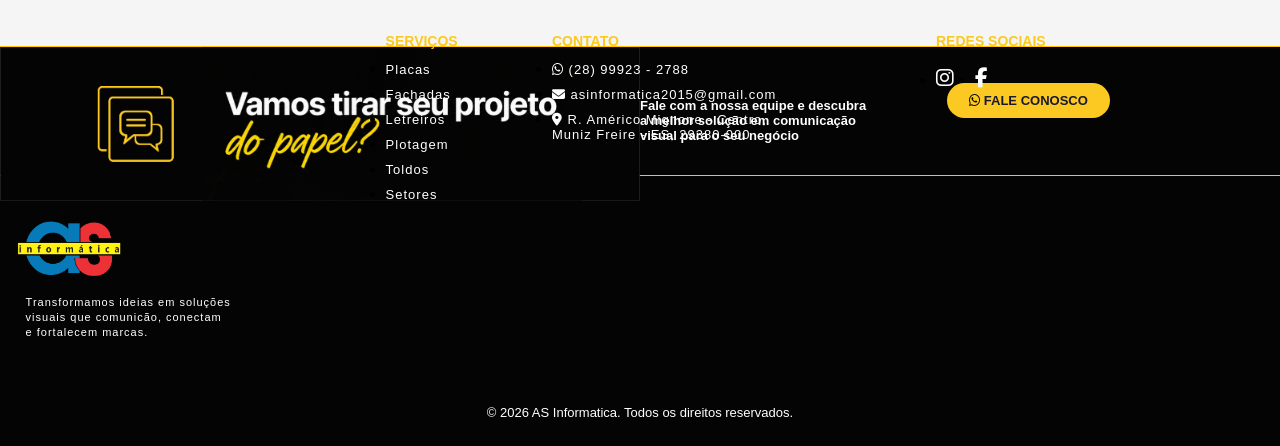
==== commit 2608b272: "Add files via upload" ====
--- a/2-comunicação visual projetos e serviços.html
+++ b/2-comunicação visual projetos e serviços.html
@@ -176,95 +176,96 @@
       </div>
     </div>
 
-
-
-  <!--RODA PE-->
-  <footer class="footer" id="footer">
-    <div class="frase-do-balacubaco">
-
-      <img src="./IMGs/RODA PE/FRASE DO BALACU BACO.png" alt="">
-
-      <h1 class="divog">Fale com a nossa equipe e descubra</br>
-        a melhor solução em comunicação </br>
-        visual para o seu negócio
-      </h1>
-
-      <a href="https://wa.me/5528999232788?text=Olá!%20Gostaria%20de%20um%20orçamento." class="fcn-btn"><i
-          class="fab fa-whatsapp" style="color: #000000;"></i><strong> FALE CONOSCO</strong></a>
-    </div>
-
-    <img class="logo-footer" src="./IMGs/LOGO COMUNICAÇÂO VISUAL.png" alt="">
-    <p class="texto-footer">
-      Transformamos ideias em soluções</br>
-      visuais que comunicão, conectam</br>
-      e fortalecem marcas.
-    </p>
-
-    <nav class="main-footer">
-      <div class="main-footer-inner">
-        <ul class="footer-links">
-          <h1>SERVIÇOS</h1>
-          <li><a href="#">
-              <p>Placas</p>
-            </a></li>
-          <li><a href="#">
-              <p>Fachadas</p>
-            </a></li>
-          <li><a href="#">
-              <p>Letreiros</p>
-            </a></li>
-          <li><a href="#">
-              <p>Plotagem</p>
-            </a></li>
-          <li><a href="#">
-              <p>Toldos</p>
-            </a></li>
-          <li><a href="#">
-              <p>Setores</p>
-            </a></li>
-        </ul>
-      </div>
-    </nav>
-
-    <nav class="main-footer">
-      <div class="main-footer-ct-inner">
-        <ul class="footer-links">
-          <h1>CONTATO</h1>
-          <li><a href="https://wa.me/5528999232788?text=Olá!%20Gostaria%20de%20um%20orçamento.">
-              <p><i class="fab fa-whatsapp"></i> (28) 99923 - 2788</p>
-            </a></li>
-          <li><a href="https://mail.google.com/mail/?view=cm&fs=1&to=asinformatica2015@gmail.com">
-              <p><i class="fa-solid fa-envelope"></i> asinformatica2015@gmail.com</p>
-            </a></li>
-          <li><a
-              href="https://www.google.com/maps/place/As+Inform%C3%A1tica/@-20.462648,-41.4161125,17z/data=!4m6!3m5!1s0xbbd2ee4f035f2b:0x9e2e25064c777d03!8m2!3d-20.4624771!4d-41.4142135!16s%2Fg%2F11fmpfjhr2?entry=ttu&g_ep=EgoyMDI2MDcwNy4wIKXMDSoASAFQAw%3D%3D">
-              <p><i class="fa-solid fa-location-dot"></i> R. Américo Mignone - Centro, </br> Muniz Freire - ES,
-                29380-000 </p>
-            </a></li>
-        </ul>
-      </div>
-    </nav>
-
-    <nav class="main-footer">
-      <div class="main-footer-rc-inner">
-        <ul class="footer-links">
-          <h1>REDES SOCIAIS</h1>
-          <div>
-            <li><a href="">
-                <p><i class="fa-brands fa-instagram"></i></p>
-              </a></li>
-            <li><a href="">
-                <p><i class="fa-brands fa-facebook-f"></i></p>
-              </a></li>
-          </div>
-        </ul>
-      </div>
-    </nav>
-
-    <div class="altoria">
-      <p>&copy; 2026 AS Informatica. Todos os direitos reservados.</p>
-    </div>
-  </footer>
+    <!--RODA PE-->
+    <footer class="footer" id="footer">
+        <div class="frase-do-balacubaco">
+
+            <img src="./IMGs/RODA PE/FRASE DO BALACU BACO.png" alt="">
+
+            <h1 class="divog">Fale com a nossa equipe e descubra</br>
+                a melhor solução em comunicação </br>
+                visual para o seu negócio
+            </h1>
+
+            <a href="https://wa.me/5528999232788?text=Olá!%20Gostaria%20de%20um%20orçamento." class="fcn-btn"><i
+                    class="fab fa-whatsapp" style="color: #000000;"></i><strong> FALE CONOSCO</strong></a>
+        </div>
+
+        <img class="logo-footer" src="./IMGs/LOGO COMUNICAÇÂO VISUAL.png" alt="">
+        <p class="texto-footer">
+            Transformamos ideias em soluções</br>
+            visuais que comunicão, conectam</br>
+            e fortalecem marcas.
+        </p>
+
+        <nav class="main-footer">
+            <div class="main-footer-inner">
+                <ul class="footer-links">
+                    <h1>SERVIÇOS</h1>
+                    <li><a href="#">
+                            <p>Placas</p>
+                        </a></li>
+                    <li><a href="#">
+                            <p>Fachadas</p>
+                        </a></li>
+                    <li><a href="#">
+                            <p>Letreiros</p>
+                        </a></li>
+                    <li><a href="#">
+                            <p>Plotagem</p>
+                        </a></li>
+                    <li><a href="#">
+                            <p>Toldos</p>
+                        </a></li>
+                    <li><a href="#">
+                            <p>Setores</p>
+                        </a></li>
+                </ul>
+            </div>
+        </nav>
+
+        <nav class="main-footer">
+            <div class="main-footer-ct-inner">
+                <ul class="footer-links">
+                    <h1>CONTATO</h1>
+                    <li><a href="https://wa.me/5528999232788?text=Olá!%20Gostaria%20de%20um%20orçamento.">
+                            <p><i class="fab fa-whatsapp"></i> (28) 99923 - 2788</p>
+                        </a></li>
+                    <li><a href="https://mail.google.com/mail/?view=cm&fs=1&to=asinformatica2015@gmail.com">
+                            <p><i class="fa-solid fa-envelope"></i> asinformatica2015@gmail.com</p>
+                        </a></li>
+                    <li><a
+                            href="https://www.google.com/maps/place/As+Inform%C3%A1tica/@-20.462648,-41.4161125,17z/data=!4m6!3m5!1s0xbbd2ee4f035f2b:0x9e2e25064c777d03!8m2!3d-20.4624771!4d-41.4142135!16s%2Fg%2F11fmpfjhr2?entry=ttu&g_ep=EgoyMDI2MDcwNy4wIKXMDSoASAFQAw%3D%3D">
+                            <p><i class="fa-solid fa-location-dot"></i> R. Américo Mignone - Centro, </br> Muniz Freire
+                                - ES,
+                                29380-000 </p>
+                        </a></li>
+                </ul>
+            </div>
+        </nav>
+
+        <nav class="main-footer">
+            <div class="main-footer-rc-inner">
+                <ul class="footer-links">
+                    <h1>REDES SOCIAIS</h1>
+                    <div>
+                        <li><a href="">
+                                <p><i class="fa-brands fa-instagram"></i></p>
+                            </a></li>
+                        <li><a href="">
+                                <p><i class="fa-brands fa-facebook-f"></i></p>
+                            </a></li>
+                    </div>
+                </ul>
+            </div>
+        </nav>
+
+        <div class="altoria">
+            <p>&copy; 2026 AS Informatica. Todos os direitos reservados.</p>
+        </div>
+    </footer>
+
+    
   </div>
   <script src="./1-ESTILO/SETORES/GERAL/2-JS/nav.js"></script>
 
--- a/1-ESTILO/SETORES/2-COMUNICAÇÃO VISUAL/2-PROJETOS/rodape.css
+++ b/1-ESTILO/SETORES/2-COMUNICAÇÃO VISUAL/2-PROJETOS/rodape.css
@@ -3,8 +3,8 @@
     background: var(--fundo-rodape);
     width: 100%;
     min-height: 400px;
-    padding-bottom: 20px;
-}
+}
+
 
 .footer .frase-do-balacubaco {
     width: 100%;
@@ -179,101 +179,133 @@
     }
 }
 
+/* Celulares (até 768px) — footer em coluna */
 @media (max-width: 767px) {
     .footer {
-        padding: 30px 20px 60px;
-    }
+        position: absolute;
+        top: 327%;
+        left: 0;
+        height: auto;
+    }
+
     .footer .frase-do-balacubaco {
-        position: relative;
-        height: auto;
-        padding: 20px;
+        position: absolute;
+        top: 0%;
+        left: 0;
+        width: 100%;
+        height: 10%;
         text-align: center;
     }
+
     .footer .frase-do-balacubaco img {
-        position: relative;
-        width: 80%;
-        max-width: 300px;
-        left: auto;
-        top: auto;
-        display: block;
-        margin: 0 auto 15px;
-    }
+        position: absolute;
+        top: 0;
+        left: -6%;
+        height: 100%;
+        width: auto;
+    }
+
     .footer .frase-do-balacubaco .divog {
-        margin: 0;
+        position: absolute;
+        top: 350%;
+        left: 0%;
         font-size: 14px;
         line-height: 20px;
-    }
+        opacity: 0;
+    }
+
     .footer .frase-do-balacubaco .fcn-btn {
-        position: relative;
-        top: auto;
-        left: auto;
+        position: absolute;
+        top: 50%;
+        left: 55%;
+        transform: translateY(-50%);
         display: inline-block;
-        margin-top: 15px;
         font-size: 12px !important;
         padding: 10px 20px !important;
     }
+
     .logo-footer {
-        position: relative;
-        top: auto;
-        left: auto;
+        position: absolute;
+        top: 10%;
+        left: 0%;
         width: 40%;
         max-width: 180px;
         display: block;
-        margin: 30px auto 15px;
-    }
+
+    }
+
     .texto-footer {
         position: relative;
         top: auto;
         left: auto;
         text-align: center;
-        margin: 0 0 25px 0;
+        margin: 16% 0 25px 0;
         font-size: 12px;
         line-height: 18px;
     }
+
     .main-footer,
     .main-footer-inner,
     .main-footer-ct-inner,
     .main-footer-rc-inner {
         position: relative !important;
         top: auto !important;
-        left: auto !important;
         margin: 0 0 25px 0 !important;
         text-align: center;
     }
+
+
+
+    .footer-links {
+        margin-left: 50%;
+        transform: translateX(-50%);
+        padding: 0;
+        align-items: center;
+        text-align: center;
+        }
+
     .main-footer-rc-inner .footer-links div {
         justify-content: center;
     }
+
     .footer-links h1 {
         font-size: 16px;
-        margin-bottom: 10px;
-    }
+    }
+
     .footer-links p {
         font-size: 14px;
-    }
+
+    }
+
     .footer .altoria {
         position: relative;
         top: auto;
         left: auto;
         margin-top: 20px;
         padding-top: 15px;
-        border-top: 1px solid rgba(255,255,255,0.1);
-    }
+        border-top: 1px solid rgba(255, 255, 255, 0.1);
+    }
+
     .footer .altoria p {
         margin: 0;
         font-size: 12px;
     }
 }
 
+/* Celulares pequenos (até 480px) */
 @media (max-width: 479px) {
     .footer .frase-do-balacubaco .divog {
         font-size: 12px;
     }
+
     .logo-footer {
         width: 50%;
     }
+
     .footer-links h1 {
         font-size: 14px;
     }
+
     .footer-links p {
         font-size: 12px;
     }
--- a/1-ESTILO/SETORES/2-COMUNICAÇÃO VISUAL/2-PROJETOS/1-parte.css
+++ b/1-ESTILO/SETORES/2-COMUNICAÇÃO VISUAL/2-PROJETOS/1-parte.css
@@ -128,10 +128,12 @@
 
 @media (max-width: 767px) {
     .inc {
-        position: relative;
+        position: absolute;
+        top: 0;
+        left: 0;
+        width: 100%;
         height: auto;
         min-height: 340px;
-        padding-bottom: 40px;
     }
     .inc .fundo-inc {
         width: 100%;
--- a/1-ESTILO/SETORES/2-COMUNICAÇÃO VISUAL/2-PROJETOS/conteiner de img.css
+++ b/1-ESTILO/SETORES/2-COMUNICAÇÃO VISUAL/2-PROJETOS/conteiner de img.css
@@ -84,7 +84,7 @@
     left: 0;
     right: 0;
     padding: 20px 15px 15px;
-    background: linear-gradient(to top, rgba(0,0,0,0.85) 0%, rgba(0,0,0,0.4) 60%, transparent 100%);
+    background: linear-gradient(to top, rgba(0, 0, 0, 0.85) 0%, rgba(0, 0, 0, 0.4) 60%, transparent 100%);
     color: var(--letras-brancas);
 }
 
@@ -134,13 +134,16 @@
     .pt-central {
         top: 78%;
     }
+
     .gallery-grid {
         grid-template-columns: repeat(4, 1fr);
         gap: 16px;
     }
+
     .gallery-card-title {
         font-size: 14px;
     }
+
     .gallery-card-overlay {
         padding: 16px 12px 12px;
     }
@@ -154,41 +157,51 @@
 
 @media (max-width: 767px) {
     .pt-central {
-        position: relative;
-        top: auto;
-        left: auto;
+        position: absolute;
+        top: 40%;
+        left: 0%;
         width: 100%;
-        padding: 20px 0 40px;
-    }
+        height: auto;
+        padding: 20px 0 0px 0;
+    }
+
     .gallery-container {
         width: 92%;
         padding: 20px 0;
     }
+
     .gallery-filters {
         gap: 8px;
         margin-bottom: 20px;
     }
+
     .filter-btn {
         padding: 6px 16px;
         font-size: 11px;
     }
+
     .gallery-grid {
         grid-template-columns: repeat(2, 1fr);
         gap: 12px;
     }
+
     .gallery-card-overlay {
         padding: 14px 10px 10px;
     }
+
     .gallery-card-tag {
         font-size: 8px;
     }
+
     .gallery-card-title {
         font-size: 13px;
     }
+
     .gallery-load-more {
         margin-top: 30px;
         margin-bottom: 30px;
     }
+
     .load-more-btn {
         padding: 10px 28px;
         font-size: 12px;
@@ -199,9 +212,11 @@
     .gallery-grid {
         grid-template-columns: 1fr;
     }
+
     .gallery-filters {
         gap: 6px;
     }
+
     .filter-btn {
         padding: 6px 14px;
         font-size: 10px;
@@ -212,6 +227,7 @@
     .gallery-container {
         width: 90%;
     }
+
     .gallery-card-title {
         font-size: 14px;
     }
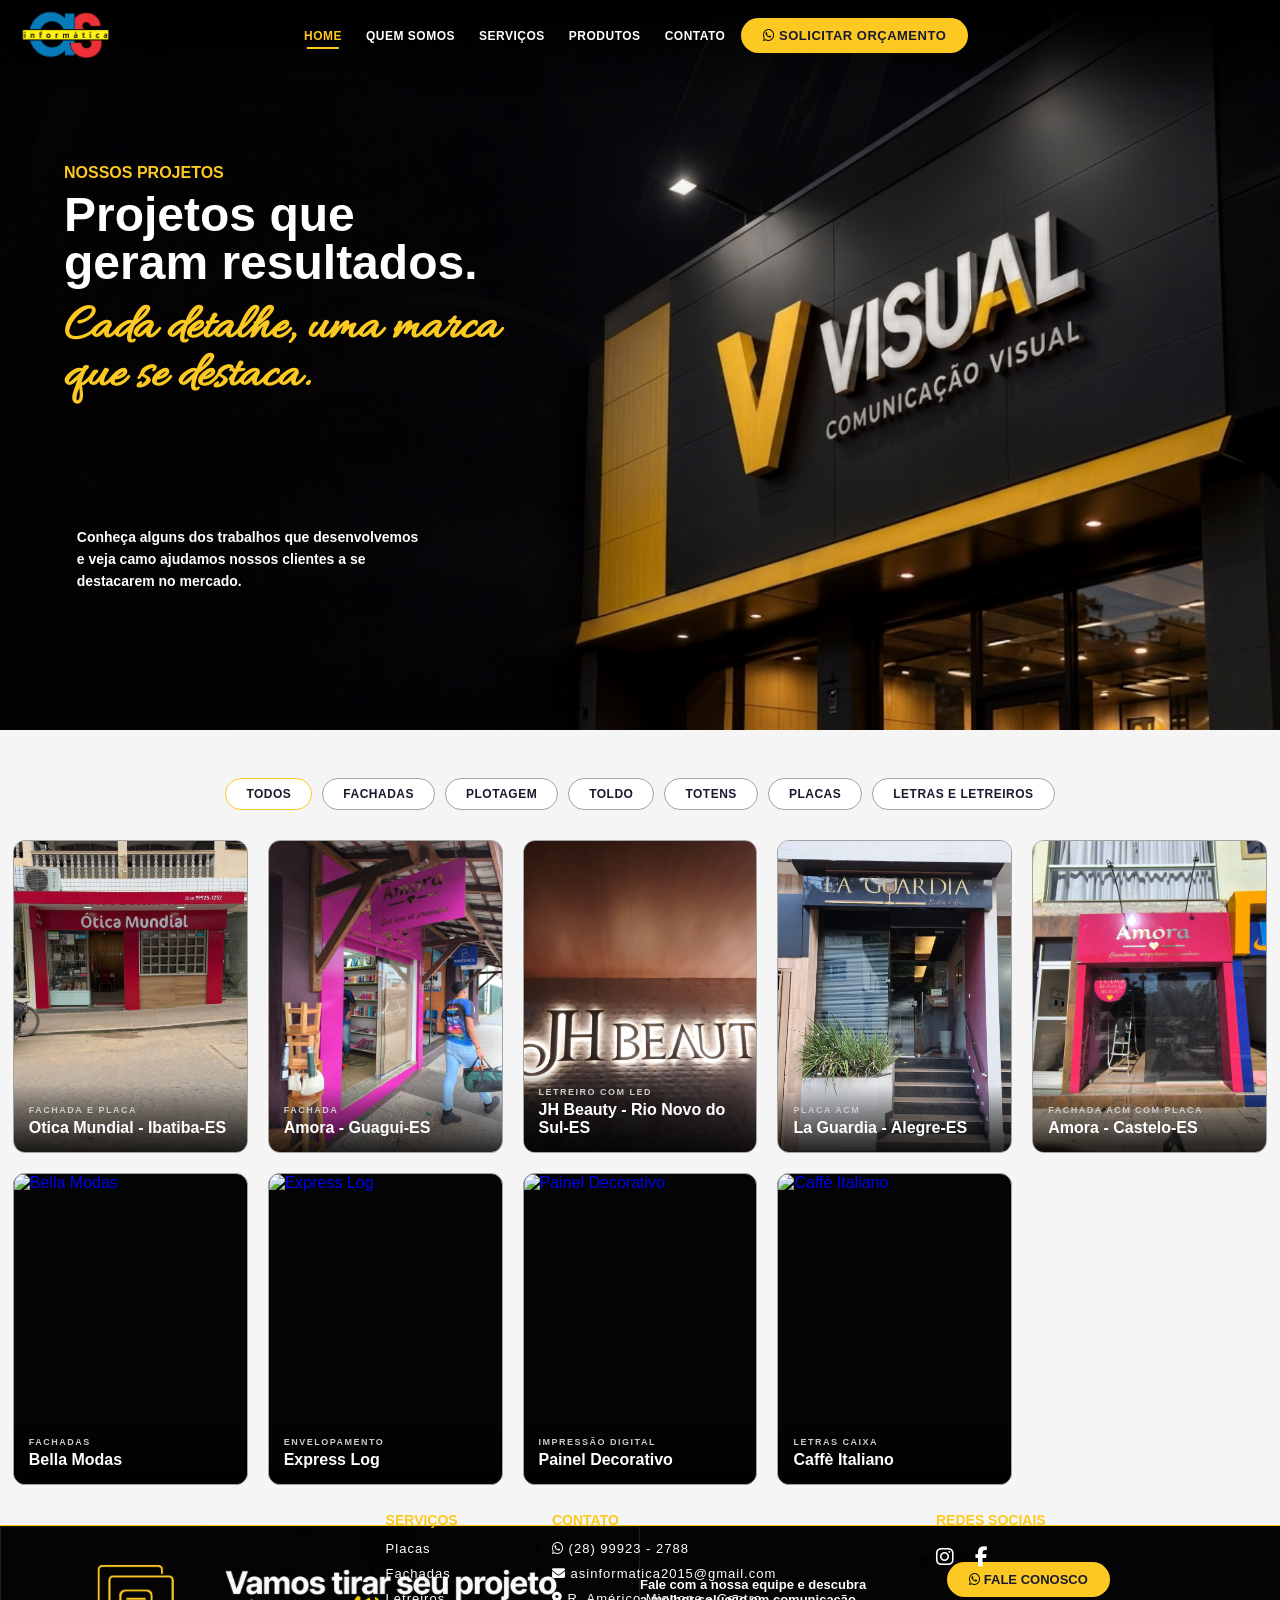
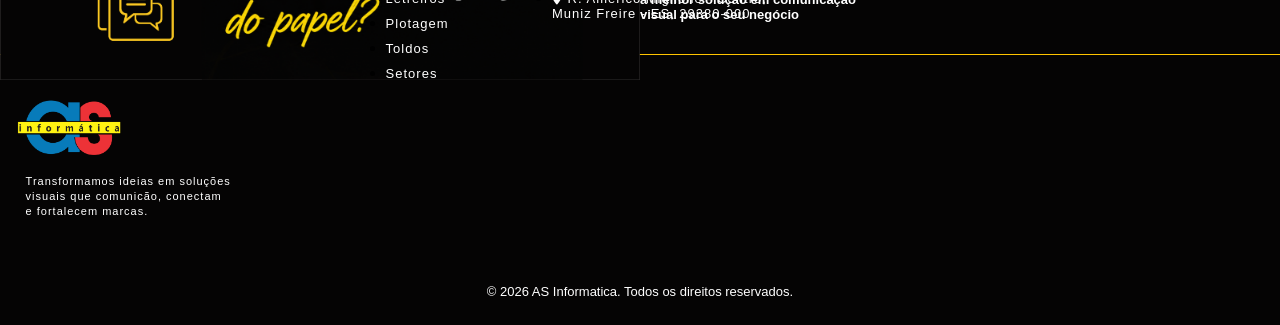
==== commit 1118c7a9: "Add files via upload" ====
--- a/2-comunicação visual projetos e serviços.html
+++ b/2-comunicação visual projetos e serviços.html
@@ -28,10 +28,10 @@
     <div class="main-nav-inner">
       <img class="logo-pagina" src="./IMGs/LOGO COMUNICAÇÂO VISUAL.png" alt="">
       <button class="menu-toggle" onclick="toggleMenu()" aria-label="Abrir menu">
-    <span></span>
-    <span></span>
-    <span></span>
-</button>
+        <span></span>
+        <span></span>
+        <span></span>
+      </button>
       <ul class="nav-links">
         <li><a href="./index.html" class="active">Home</a></li>
         <li><a href="./3-sobre a loja.html">Quem Somos</a></li>
@@ -169,103 +169,98 @@
           </div>
         </a>
       </div>
-
-      <!-- Botão Carregar Mais -->
-      <div class="gallery-load-more">
-        <button class="load-more-btn" id="loadMoreBtn">Carregando + 40 de 120</button>
-      </div>
     </div>
 
     <!--RODA PE-->
     <footer class="footer" id="footer">
-        <div class="frase-do-balacubaco">
-
-            <img src="./IMGs/RODA PE/FRASE DO BALACU BACO.png" alt="">
-
-            <h1 class="divog">Fale com a nossa equipe e descubra</br>
-                a melhor solução em comunicação </br>
-                visual para o seu negócio
-            </h1>
-
-            <a href="https://wa.me/5528999232788?text=Olá!%20Gostaria%20de%20um%20orçamento." class="fcn-btn"><i
-                    class="fab fa-whatsapp" style="color: #000000;"></i><strong> FALE CONOSCO</strong></a>
+      <div class="frase-do-balacubaco">
+
+        <img src="./IMGs/RODA PE/FRASE DO BALACU BACO.png" alt="">
+
+        <h1 class="divog">Fale com a nossa equipe e descubra</br>
+          a melhor solução em comunicação </br>
+          visual para o seu negócio
+        </h1>
+
+        <a href="https://wa.me/5528999232788?text=Olá!%20Gostaria%20de%20um%20orçamento." class="fcn-btn"><i
+            class="fab fa-whatsapp" style="color: #000000;"></i><strong> FALE CONOSCO</strong></a>
+      </div>
+
+      <img class="logo-footer" src="./IMGs/LOGO COMUNICAÇÂO VISUAL.png" alt="">
+      <p class="texto-footer">
+        Transformamos ideias em soluções</br>
+        visuais que comunicão, conectam</br>
+        e fortalecem marcas.
+      </p>
+
+      <nav class="main-footer">
+        <div class="main-footer-inner">
+          <ul class="footer-links">
+            <h1>SERVIÇOS</h1>
+            <li><a href="#">
+                <p>Placas</p>
+              </a></li>
+            <li><a href="#">
+                <p>Fachadas</p>
+              </a></li>
+            <li><a href="#">
+                <p>Letreiros</p>
+              </a></li>
+            <li><a href="#">
+                <p>Plotagem</p>
+              </a></li>
+            <li><a href="#">
+                <p>Toldos</p>
+              </a></li>
+            <li><a href="#">
+                <p>Setores</p>
+              </a></li>
+          </ul>
         </div>
-
-        <img class="logo-footer" src="./IMGs/LOGO COMUNICAÇÂO VISUAL.png" alt="">
-        <p class="texto-footer">
-            Transformamos ideias em soluções</br>
-            visuais que comunicão, conectam</br>
-            e fortalecem marcas.
-        </p>
-
-        <nav class="main-footer">
-            <div class="main-footer-inner">
-                <ul class="footer-links">
-                    <h1>SERVIÇOS</h1>
-                    <li><a href="#">
-                            <p>Placas</p>
-                        </a></li>
-                    <li><a href="#">
-                            <p>Fachadas</p>
-                        </a></li>
-                    <li><a href="#">
-                            <p>Letreiros</p>
-                        </a></li>
-                    <li><a href="#">
-                            <p>Plotagem</p>
-                        </a></li>
-                    <li><a href="#">
-                            <p>Toldos</p>
-                        </a></li>
-                    <li><a href="#">
-                            <p>Setores</p>
-                        </a></li>
-                </ul>
+      </nav>
+
+      <nav class="main-footer">
+        <div class="main-footer-ct-inner">
+          <ul class="footer-links">
+            <h1>CONTATO</h1>
+            <li><a href="https://wa.me/5528999232788?text=Olá!%20Gostaria%20de%20um%20orçamento.">
+                <p><i class="fab fa-whatsapp"></i> (28) 99923 - 2788</p>
+              </a></li>
+            <li><a href="https://mail.google.com/mail/?view=cm&fs=1&to=asinformatica2015@gmail.com">
+                <p><i class="fa-solid fa-envelope"></i> asinformatica2015@gmail.com</p>
+              </a></li>
+            <li><a
+                href="https://www.google.com/maps/place/As+Inform%C3%A1tica/@-20.462648,-41.4161125,17z/data=!4m6!3m5!1s0xbbd2ee4f035f2b:0x9e2e25064c777d03!8m2!3d-20.4624771!4d-41.4142135!16s%2Fg%2F11fmpfjhr2?entry=ttu&g_ep=EgoyMDI2MDcwNy4wIKXMDSoASAFQAw%3D%3D">
+                <p><i class="fa-solid fa-location-dot"></i> R. Américo Mignone - Centro, </br> Muniz Freire
+                  - ES,
+                  29380-000 </p>
+              </a></li>
+          </ul>
+        </div>
+      </nav>
+
+      <nav class="main-footer">
+        <div class="main-footer-rc-inner">
+          <ul class="footer-links">
+            <h1>REDES SOCIAIS</h1>
+            <div>
+              <li><a href="">
+                  <p><i class="fa-brands fa-instagram"></i></p>
+                </a></li>
+              <li><a href="">
+                  <p><i class="fa-brands fa-facebook-f"></i></p>
+                </a></li>
             </div>
-        </nav>
-
-        <nav class="main-footer">
-            <div class="main-footer-ct-inner">
-                <ul class="footer-links">
-                    <h1>CONTATO</h1>
-                    <li><a href="https://wa.me/5528999232788?text=Olá!%20Gostaria%20de%20um%20orçamento.">
-                            <p><i class="fab fa-whatsapp"></i> (28) 99923 - 2788</p>
-                        </a></li>
-                    <li><a href="https://mail.google.com/mail/?view=cm&fs=1&to=asinformatica2015@gmail.com">
-                            <p><i class="fa-solid fa-envelope"></i> asinformatica2015@gmail.com</p>
-                        </a></li>
-                    <li><a
-                            href="https://www.google.com/maps/place/As+Inform%C3%A1tica/@-20.462648,-41.4161125,17z/data=!4m6!3m5!1s0xbbd2ee4f035f2b:0x9e2e25064c777d03!8m2!3d-20.4624771!4d-41.4142135!16s%2Fg%2F11fmpfjhr2?entry=ttu&g_ep=EgoyMDI2MDcwNy4wIKXMDSoASAFQAw%3D%3D">
-                            <p><i class="fa-solid fa-location-dot"></i> R. Américo Mignone - Centro, </br> Muniz Freire
-                                - ES,
-                                29380-000 </p>
-                        </a></li>
-                </ul>
-            </div>
-        </nav>
-
-        <nav class="main-footer">
-            <div class="main-footer-rc-inner">
-                <ul class="footer-links">
-                    <h1>REDES SOCIAIS</h1>
-                    <div>
-                        <li><a href="">
-                                <p><i class="fa-brands fa-instagram"></i></p>
-                            </a></li>
-                        <li><a href="">
-                                <p><i class="fa-brands fa-facebook-f"></i></p>
-                            </a></li>
-                    </div>
-                </ul>
-            </div>
-        </nav>
-
-        <div class="altoria">
-            <p>&copy; 2026 AS Informatica. Todos os direitos reservados.</p>
+          </ul>
         </div>
+      </nav>
+
+      <div class="altoria">
+        <p>&copy; 2026 AS Informatica. Todos os direitos reservados.</p>
+      </div>
     </footer>
 
-    
+
   </div>
   <script src="./1-ESTILO/SETORES/GERAL/2-JS/nav.js"></script>
 
--- a/1-ESTILO/SETORES/2-COMUNICAÇÃO VISUAL/2-PROJETOS/rodape.css
+++ b/1-ESTILO/SETORES/2-COMUNICAÇÃO VISUAL/2-PROJETOS/rodape.css
@@ -294,19 +294,4 @@
 
 /* Celulares pequenos (até 480px) */
 @media (max-width: 479px) {
-    .footer .frase-do-balacubaco .divog {
-        font-size: 12px;
-    }
-
-    .logo-footer {
-        width: 50%;
-    }
-
-    .footer-links h1 {
-        font-size: 14px;
-    }
-
-    .footer-links p {
-        font-size: 12px;
-    }
 }
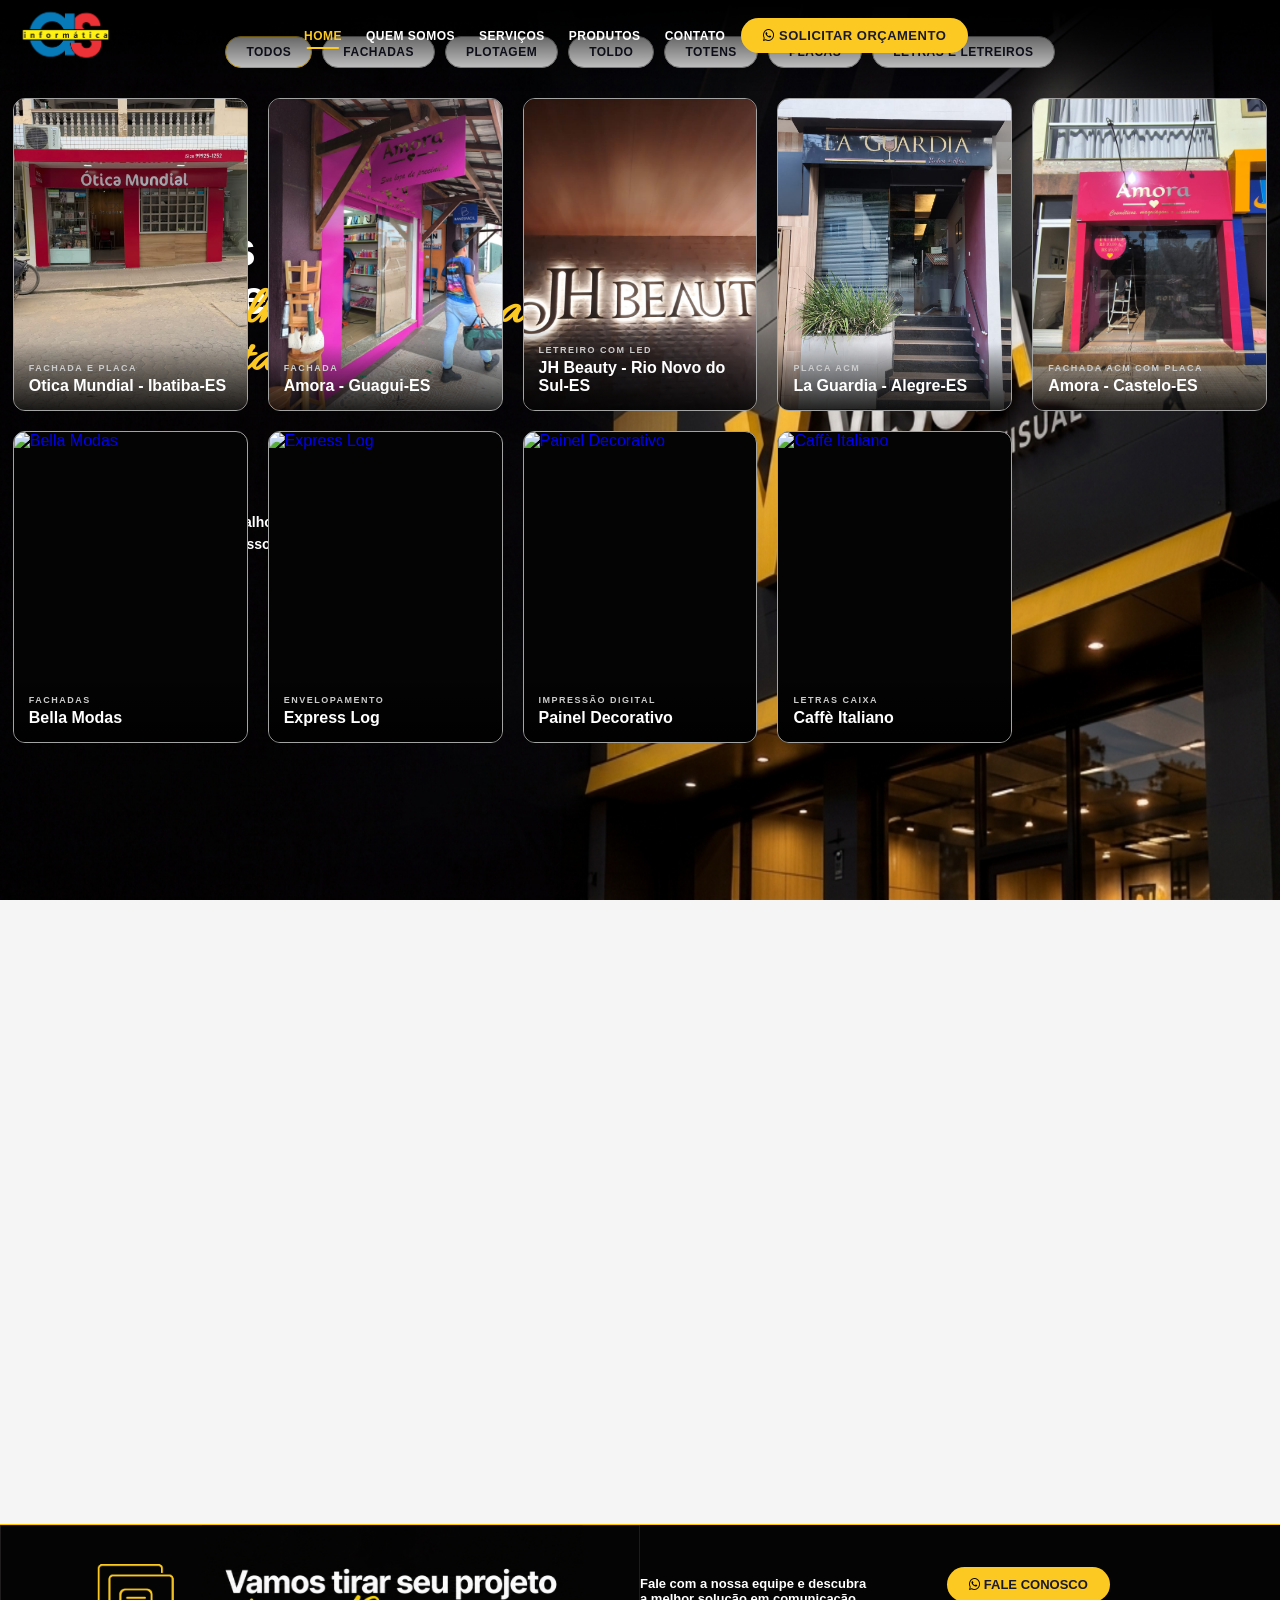
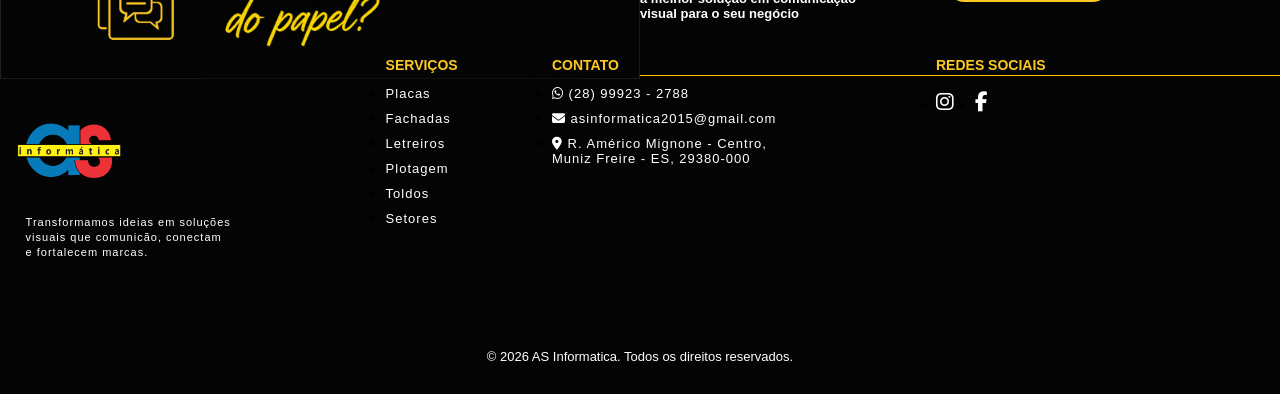
==== commit fc0094d3: "Add files via upload" ====
--- a/2-comunicação visual projetos e serviços.html
+++ b/2-comunicação visual projetos e serviços.html
@@ -18,8 +18,6 @@
 
   <!--FONTES-->
   <link href="https://fonts.googleapis.com/css2?family=Allura&display=swap" rel="stylesheet">
-
-  <base target="_blank">
 </head>
 
 <body>
@@ -38,7 +36,7 @@
         <li><a href="./2-serviços feitos.html">Serviços</a></li>
         <li><a href="./2-setores.html">Produtos</a></li>
         <li><a href="#footer">Contato</a></li>
-        <li><a href="https://wa.me/5528999232788?text=Olá!%20Gostaria%20de%20um%20orçamento." class="cta-btn"><i
+        <li><a target="_blank" href="https://wa.me/5528999232788?text=Olá!%20Gostaria%20de%20um%20orçamento." class="cta-btn"><i
               class="fab fa-whatsapp" style="color: #000000;"></i> Solicitar Orçamento</a></li>
       </ul>
     </div>
@@ -47,7 +45,7 @@
   <!--INICIO-->
   <div class="inc">
     <img class="fundo-inc" src="./IMGs/SETORES/COMUNICAÇÃO VISUAL/INICIO/fundo-inc.png">
-
+        <div class="impostor"></div>
     <div class="frase-inc-txt">
       <h1 class="inc-1">
         NOSSOS PROJETOS
@@ -182,7 +180,7 @@
           visual para o seu negócio
         </h1>
 
-        <a href="https://wa.me/5528999232788?text=Olá!%20Gostaria%20de%20um%20orçamento." class="fcn-btn"><i
+        <a target="_blank" href="https://wa.me/5528999232788?text=Olá!%20Gostaria%20de%20um%20orçamento." class="fcn-btn"><i
             class="fab fa-whatsapp" style="color: #000000;"></i><strong> FALE CONOSCO</strong></a>
       </div>
 
--- a/1-ESTILO/SETORES/GERAL/1-CSS/barra navegação.css
+++ b/1-ESTILO/SETORES/GERAL/1-CSS/barra navegação.css
@@ -143,26 +143,7 @@
 
 /* ========== RESPONSIVO ========== */
 
-@media (max-width: 1023px) {
-    .main-nav-inner {
-        padding: 0 15px;
-    }
-    .logo-pagina {
-        width: 18%;
-    }
-    .nav-links {
-        left: 18%;
-        gap: 4px;
-    }
-    .nav-links a {
-        font-size: 11px;
-        padding: 6px 6px;
-    }
-    .cta-btn {
-        font-size: 11px !important;
-        padding: 8px 16px !important;
-    }
-}
+@media (max-width: 1023px) {}
 
 @media (max-width: 767px) {
     .main-nav {
@@ -222,22 +203,4 @@
     }
 }
 
-@media (max-width: 479px) {
-    .main-nav {
-        height: 55px;
-    }
-    .main-nav-inner {
-        height: 55px;
-    }
-    .nav-links {
-        top: 55px;
-        height: calc(100vh - 55px);
-    }
-    .logo-pagina {
-        width: 120px;
-    }
-    .nav-links a {
-        font-size: 15px;
-        padding: 14px 20px;
-    }
-}+@media (max-width: 479px) {}
--- a/1-ESTILO/SETORES/2-COMUNICAÇÃO VISUAL/2-PROJETOS/rodape.css
+++ b/1-ESTILO/SETORES/2-COMUNICAÇÃO VISUAL/2-PROJETOS/rodape.css
@@ -1,11 +1,11 @@
 .footer {
-    position: relative;
+    position: absolute;
+    top: 210.4%;
+    left: 0;
     background: var(--fundo-rodape);
     width: 100%;
-    min-height: 400px;
-}
-
-
+    height: 66.6%;
+}
 .footer .frase-do-balacubaco {
     width: 100%;
     height: 32%;
@@ -16,14 +16,12 @@
     top: 0;
     border-bottom-right-radius: solid 2px red;
 }
-
 .footer .frase-do-balacubaco img {
     width: 50%;
     position: absolute;
     left: 0;
     top: 0;
 }
-
 .footer .frase-do-balacubaco .divog {
     margin-left: 50%;
     margin-top: 4%;
@@ -31,7 +29,6 @@
     font-family: Arial, Helvetica, sans-serif;
     font-size: 13px;
 }
-
 .footer .frase-do-balacubaco .fcn-btn {
     text-decoration: none;
     background: var(--laranja);
@@ -48,11 +45,9 @@
     font-family: Arial, Helvetica, sans-serif;
     cursor: pointer;
 }
-
 .footer .frase-do-balacubaco .fcn-btn:hover {
     background: var(--laranja-hover);
 }
-
 /*meio rodape*/
 .logo-footer {
     position: absolute;
@@ -60,7 +55,6 @@
     left: 0;
     width: 25.5%;
 }
-
 .texto-footer {
     position: absolute;
     top: 59.5%;
@@ -71,7 +65,6 @@
     line-height: 15px;
     letter-spacing: 1px;
 }
-
 .main-footer-inner {
     position: absolute;
     top: 207.04%;
@@ -79,7 +72,6 @@
     margin-top: -67%;
     margin-left: 27%;
 }
-
 .main-footer-ct-inner {
     position: absolute;
     top: 207.04%;
@@ -87,7 +79,6 @@
     margin-top: -67%;
     margin-left: 40%;
 }
-
 .main-footer-rc-inner {
     position: absolute;
     top: 207.04%;
@@ -95,23 +86,19 @@
     margin-top: -67%;
     margin-left: 70%;
 }
-
 .main-footer-rc-inner .footer-links div {
     display: flex;
     align-items: center;
     gap: 20px;
 }
-
 .main-footer-rc-inner .footer-links div li a p i {
     font-size: 20px;
 }
-
 .footer-links h1 {
     color: var(--laranja);
     font-size: 14px;
     font-family: Arial, Helvetica, sans-serif;
 }
-
 .footer-links p {
     text-decoration: none;
     color: white;
@@ -120,11 +107,9 @@
     font-size: 13px;
     font-family: Arial, Helvetica, sans-serif;
 }
-
 .footer-links a {
     text-decoration: none;
 }
-
 .footer .altoria {
     position: absolute;
     top: 93%;
@@ -133,7 +118,6 @@
     height: 7%;
     text-align: center;
 }
-
 .footer .altoria p {
     margin-top: -1%;
     color: white;
@@ -144,46 +128,16 @@
 
 /* ========== RESPONSIVO ========== */
 
+/* Tablets (até 1024px) */
 @media (max-width: 1023px) {
-    .footer .frase-do-balacubaco {
-        height: 25%;
-    }
-    .footer .frase-do-balacubaco img {
-        width: 40%;
-    }
-    .footer .frase-do-balacubaco .divog {
-        margin-left: 42%;
-        font-size: 12px;
-    }
-    .footer .frase-do-balacubaco .fcn-btn {
-        left: 68%;
-        font-size: 12px !important;
-        padding: 8px 16px !important;
-    }
-    .logo-footer {
-        width: 20%;
-        top: 30%;
-    }
-    .texto-footer {
-        top: 52%;
-        font-size: 10px;
-    }
-    .main-footer-inner {
-        margin-left: 24%;
-    }
-    .main-footer-ct-inner {
-        margin-left: 45%;
-    }
-    .main-footer-rc-inner {
-        margin-left: 72%;
-    }
+
 }
 
 /* Celulares (até 768px) — footer em coluna */
 @media (max-width: 767px) {
     .footer {
         position: absolute;
-        top: 327%;
+        top: 102%;
         left: 0;
         height: auto;
     }
@@ -239,7 +193,7 @@
         top: auto;
         left: auto;
         text-align: center;
-        margin: 16% 0 25px 0;
+        margin: 16.5% 0 25px 0;
         font-size: 12px;
         line-height: 18px;
     }
--- a/1-ESTILO/SETORES/2-COMUNICAÇÃO VISUAL/2-PROJETOS/1-parte.css
+++ b/1-ESTILO/SETORES/2-COMUNICAÇÃO VISUAL/2-PROJETOS/1-parte.css
@@ -2,17 +2,15 @@
     position: absolute;
     top: 0;
     left: 0;
-    background: var(--fundo-rodape);
     width: 100%;
-    height: 81.1%;
-    overflow: hidden;
+    height: 100%;
 }
 
 .inc .fundo-inc {
     position: absolute;
     top: 0;
-    left: 100%;
-    transform: translateX(-100%);
+    left: 0;
+    width: 100%;
     height: 100%;
 }
 
@@ -39,14 +37,14 @@
 .inc .frase-inc-txt .inc-3 {
     font-family: "allura", cursive;
     color: var(--laranja);
-    font-size: 50px;
-    margin-top: -5%;
+    font-size: 53px;
+    margin-top: -16%;
     line-height: 48px;
 }
 
 .inc .descrição {
     position: absolute;
-    top: 70.2%;
+    top: 55.2%;
     left: 0;
     margin-left: 6%;
     color: white;
@@ -59,8 +57,10 @@
     position: absolute;
     top: 81.4%;
     left: 0;
+    text-decoration: none;
     margin-left: 6%;
     font-size: 11px !important;
+    font-family: Arial, Helvetica, sans-serif;
     border: none;
     background: var(--laranja);
     color: var(--letras-escuras) !important;
@@ -83,7 +83,9 @@
     left: 0;
     margin-left: 22%;
     font-size: 11px !important;
-    border: 1px solid rgb(163, 163, 163);
+    font-family: Arial, Helvetica, sans-serif;
+    text-decoration: none;
+    border: var(--borda-botão);
     background: var(--fundo-rodape);
     color: var(--letras-brancas) !important;
     padding: 10px 12px !important;
@@ -101,30 +103,7 @@
 
 /* ========== RESPONSIVO ========== */
 
-@media (max-width: 1023px) {
-    .inc .frase-inc-txt .inc-2 {
-        font-size: 38px;
-        line-height: 38px;
-    }
-    .inc .frase-inc-txt .inc-3 {
-        font-size: 40px;
-        line-height: 40px;
-        margin-top: -3%;
-    }
-    .inc .descrição {
-        font-size: 13px;
-        line-height: 20px;
-        top: 72%;
-    }
-    .inc .ns-inc-btn,
-    .inc .vnp-inc-btn {
-        font-size: 10px !important;
-        padding: 8px 10px !important;
-    }
-    .inc .vnp-inc-btn {
-        margin-left: 30%;
-    }
-}
+@media (max-width: 1023px) {}
 
 @media (max-width: 767px) {
     .inc {
@@ -132,80 +111,69 @@
         top: 0;
         left: 0;
         width: 100%;
-        height: auto;
-        min-height: 340px;
+        height: 37%;
     }
+
     .inc .fundo-inc {
+        position: absolute;
+        top: 0;
+        left: 0;
+        height: 100%;
+        object-fit: cover;
+    }
+
+    .impostor {
+        position: absolute;
+        top: 0px;
+        left: 130%;
+        transform: translateX(-100%);
+        height: 100%;
         width: 100%;
         object-fit: cover;
-        left: 0;
-        transform: none;
     }
+
     .inc .frase-inc-txt {
         position: relative;
         top: auto;
         left: auto;
         padding: 50px 20px 0;
     }
+
     .inc .frase-inc-txt .inc-1 {
-        font-size: 14px;
+        font-size: 12px;
     }
+
     .inc .frase-inc-txt .inc-2 {
         font-size: 28px;
-        line-height: 30px;
-        margin-top: 5px;
+        line-height: 32px;
+        padding: 10px 0 30px 0;
     }
+
     .inc .frase-inc-txt .inc-3 {
         font-size: 32px;
-        line-height: 32px;
-        margin-top: 5px;
+        line-height: 28px;
+        padding: 20px 0 30px 0;
     }
+
     .inc .descrição {
         position: relative;
         top: auto;
         left: auto;
-        margin: 20px 20px 0;
+        margin: -30px 20px 0;
         font-size: 13px;
         line-height: 20px;
     }
+
     .inc .ns-inc-btn,
     .inc .vnp-inc-btn {
         position: relative;
         top: auto;
         left: auto;
         display: inline-block;
-        margin: 20px 10px 0 20px;
+        margin: 10px 10px 0 20px;
         font-size: 11px !important;
         padding: 10px 14px !important;
     }
-    .inc .vnp-inc-btn {
-        margin-left: 10px;
-    }
 }
 
-@media (max-width: 479px) {
-    .inc {
-        min-height: 300px;
-    }
-    .inc .frase-inc-txt .inc-2 {
-        font-size: 22px;
-        line-height: 24px;
-    }
-    .inc .frase-inc-txt .inc-3 {
-        font-size: 26px;
-        line-height: 26px;
-    }
-    .inc .descrição {
-        font-size: 12px;
-    }
-    .inc .ns-inc-btn,
-    .inc .vnp-inc-btn {
-        display: block;
-        width: fit-content;
-        margin: 15px auto 0;
-        text-align: center;
-    }
-    .inc .vnp-inc-btn {
-        margin: 10px auto 0;
-    }
-}+@media (max-width: 479px) {}    
--- a/1-ESTILO/SETORES/2-COMUNICAÇÃO VISUAL/2-PROJETOS/conteiner de img.css
+++ b/1-ESTILO/SETORES/2-COMUNICAÇÃO VISUAL/2-PROJETOS/conteiner de img.css
@@ -1,6 +1,6 @@
 .pt-central {
     position: absolute;
-    top: 82%;
+    top: 4%;
     left: 0;
     width: 100%;
 }
@@ -9,7 +9,7 @@
     position: relative;
     width: 98%;
     margin: 0 auto;
-    padding: 40px 0;
+    padding: 0px 0;
     font-family: 'Gill Sans', 'Gill Sans MT', Calibri, 'Trebuchet MS', sans-serif;
 }
 
@@ -131,28 +131,6 @@
 /* ========== RESPONSIVO ========== */
 
 @media (max-width: 1023px) {
-    .pt-central {
-        top: 78%;
-    }
-
-    .gallery-grid {
-        grid-template-columns: repeat(4, 1fr);
-        gap: 16px;
-    }
-
-    .gallery-card-title {
-        font-size: 14px;
-    }
-
-    .gallery-card-overlay {
-        padding: 16px 12px 12px;
-    }
-}
-
-@media (max-width: 899px) {
-    .gallery-grid {
-        grid-template-columns: repeat(3, 1fr);
-    }
 }
 
 @media (max-width: 767px) {
@@ -208,27 +186,5 @@
     }
 }
 
-@media (max-width: 600px) {
-    .gallery-grid {
-        grid-template-columns: 1fr;
-    }
-
-    .gallery-filters {
-        gap: 6px;
-    }
-
-    .filter-btn {
-        padding: 6px 14px;
-        font-size: 10px;
-    }
-}
-
 @media (max-width: 479px) {
-    .gallery-container {
-        width: 90%;
-    }
-
-    .gallery-card-title {
-        font-size: 14px;
-    }
 }
